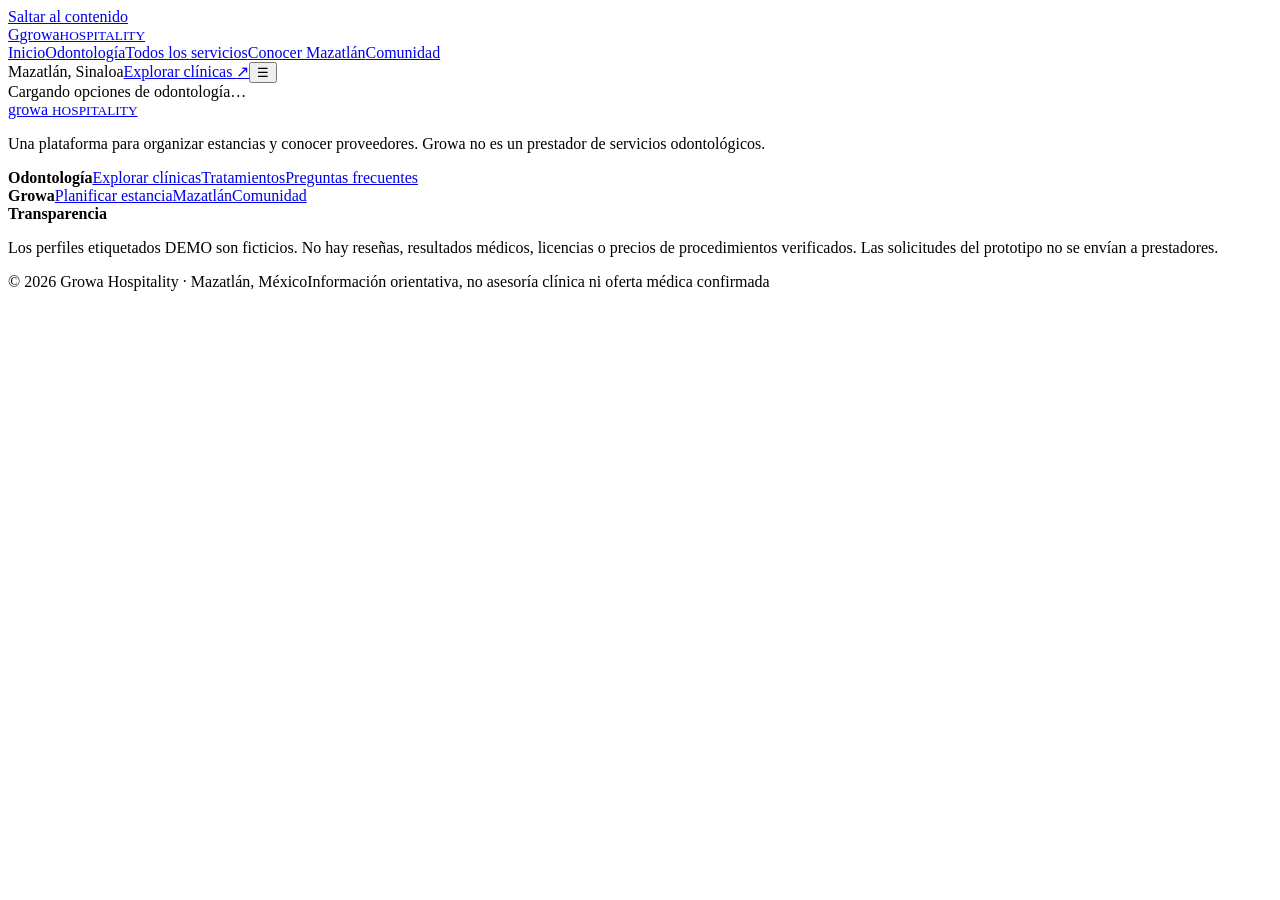
==== static/dental.html @ da584845 "feat(dental-ui): create dedicated Bookimed-inspired dentistry portal shell and quote workflow" ====
<!doctype html>
<html lang="es">
<head>
<meta charset="utf-8"><meta name="viewport" content="width=device-width, initial-scale=1">
<meta name="theme-color" content="#f8f9fb">
<meta name="description" content="Explora odontología en Mazatlán. Compara información declarada, revisa opciones de tratamiento y prepara tu visita con Growa.">
<title>Odontología en Mazatlán | Growa Hospitality</title>
<link rel="preconnect" href="https://fonts.googleapis.com">
<link rel="preconnect" href="https://fonts.gstatic.com" crossorigin>
<link href="https://fonts.googleapis.com/css2?family=DM+Sans:wght@400;500;600;700&family=Manrope:wght@400;500;600;700;800&display=swap" rel="stylesheet">
<link rel="stylesheet" href="/static/dental.css">
<script src="/static/dental.js" defer></script>
</head>
<body>
<a class="skip" href="#main">Saltar al contenido</a>
<header class="global-header">
 <div class="global-row">
  <a class="logo" href="/" aria-label="Growa Hospitality, inicio"><span class="logo-mark">G</span><span class="logo-type">growa<small>HOSPITALITY</small></span></a>
  <nav class="global-nav" aria-label="Navegación"><a href="/">Inicio</a><a href="/odontologia" aria-current="page">Odontología</a><a href="/explorar">Todos los servicios</a><a href="/mazatlan">Conocer Mazatlán</a><a href="/comunidad">Comunidad</a></nav>
  <div class="header-right"><span class="place-indicator">Mazatlán, Sinaloa</span><a class="header-action" href="#clinicas">Explorar clínicas <span aria-hidden="true">↗</span></a><button type="button" id="mobile-nav-toggle" class="mobile-toggle" aria-expanded="false" aria-controls="mobile-nav" aria-label="Abrir menú">☰</button></div>
 </div>
 <nav class="mobile-nav" id="mobile-nav" aria-label="Navegación móvil" hidden><a href="/">Inicio</a><a href="/odontologia">Odontología</a><a href="/explorar">Todos los servicios</a><a href="/mazatlan">Descubre Mazatlán</a><a href="/comunidad">Comunidad</a></nav>
</header>
<main id="main" tabindex="-1"><div class="page-loading">Cargando opciones de odontología…</div></main>
<footer class="footer"><div class="footer-grid">
 <div class="footer-about"><a href="/" class="footer-brand">growa <small>HOSPITALITY</small></a><p>Una plataforma para organizar estancias y conocer proveedores. Growa no es un prestador de servicios odontológicos.</p></div>
 <div><strong>Odontología</strong><a href="/odontologia">Explorar clínicas</a><a href="/odontologia#tratamientos">Tratamientos</a><a href="/odontologia#preguntas">Preguntas frecuentes</a></div>
 <div><strong>Growa</strong><a href="/planificar">Planificar estancia</a><a href="/mazatlan">Mazatlán</a><a href="/comunidad">Comunidad</a></div>
 <div><strong>Transparencia</strong><p>Los perfiles etiquetados DEMO son ficticios. No hay reseñas, resultados médicos, licencias o precios de procedimientos verificados. Las solicitudes del prototipo no se envían a prestadores.</p></div>
 </div><div class="footer-line"><span>© 2026 Growa Hospitality · Mazatlán, México</span><span>Información orientativa, no asesoría clínica ni oferta médica confirmada</span></div></footer>

<div class="scrim" id="scrim" hidden></div>
<aside class="compare-tray" id="compare-tray" hidden aria-label="Comparar opciones" aria-live="polite">
 <div class="compare-tray-title"><span>Comparador de clínicas</span><button id="compare-close" aria-label="Cerrar comparador" type="button">×</button></div>
 <div id="compare-list" class="compare-list"></div><div class="compare-tray-actions"><button type="button" class="outline-btn" id="compare-clear">Limpiar</button><button type="button" class="primary-btn" id="compare-show">Ver comparación</button></div>
</aside>
<div class="modal-shell" id="quote-shell" hidden role="dialog" aria-modal="true" aria-labelledby="quote-title">
 <div class="quote-panel">
  <div class="modal-head"><span class="eyebrow">GROWA · ORIENTACIÓN</span><button id="quote-close" aria-label="Cerrar formulario" type="button">×</button></div>
  <h2 id="quote-title">Prepara tu solicitud de información</h2>
  <p class="modal-description">Este prototipo genera un resumen privado. <strong>No envía datos a una clínica</strong> ni solicita tu historial de salud.</p>
  <form id="quote-form">
   <div class="field"><label for="quote-clinic">Proveedor</label><select id="quote-clinic" required></select></div>
   <div class="field"><label for="quote-treatment">Tratamiento de interés</label><select id="quote-treatment" required></select></div>
   <div class="field"><label for="quote-window">¿Cuándo podrías viajar?</label><select id="quote-window"><option value="sin_definir">Aún no lo sé</option><option value="proximo_mes">Durante el próximo mes</option><option value="tres_meses">En los próximos tres meses</option><option value="mas_adelante">Más adelante</option></select></div>
   <div class="field"><label for="quote-language">Idioma preferido</label><select id="quote-language"><option value="es">Español</option><option value="en">Inglés / English</option></select></div>
   <fieldset class="additional-needs"><legend>¿Deseas considerar otros servicios?</legend><label><input id="quote-hotel" type="checkbox"> Hospedaje</label><label><input id="quote-transport" type="checkbox"> Traslado local</label></fieldset>
   <p id="quote-error" class="error-message" role="alert"></p>
   <button class="primary-btn wide" type="submit" id="quote-submit">Preparar resumen <span>↗</span></button>
  </form>
  <div id="quote-result" hidden aria-live="polite"></div>
 </div>
</div>
<div class="toast" id="toast" hidden role="status" aria-live="polite"></div>
</body></html>
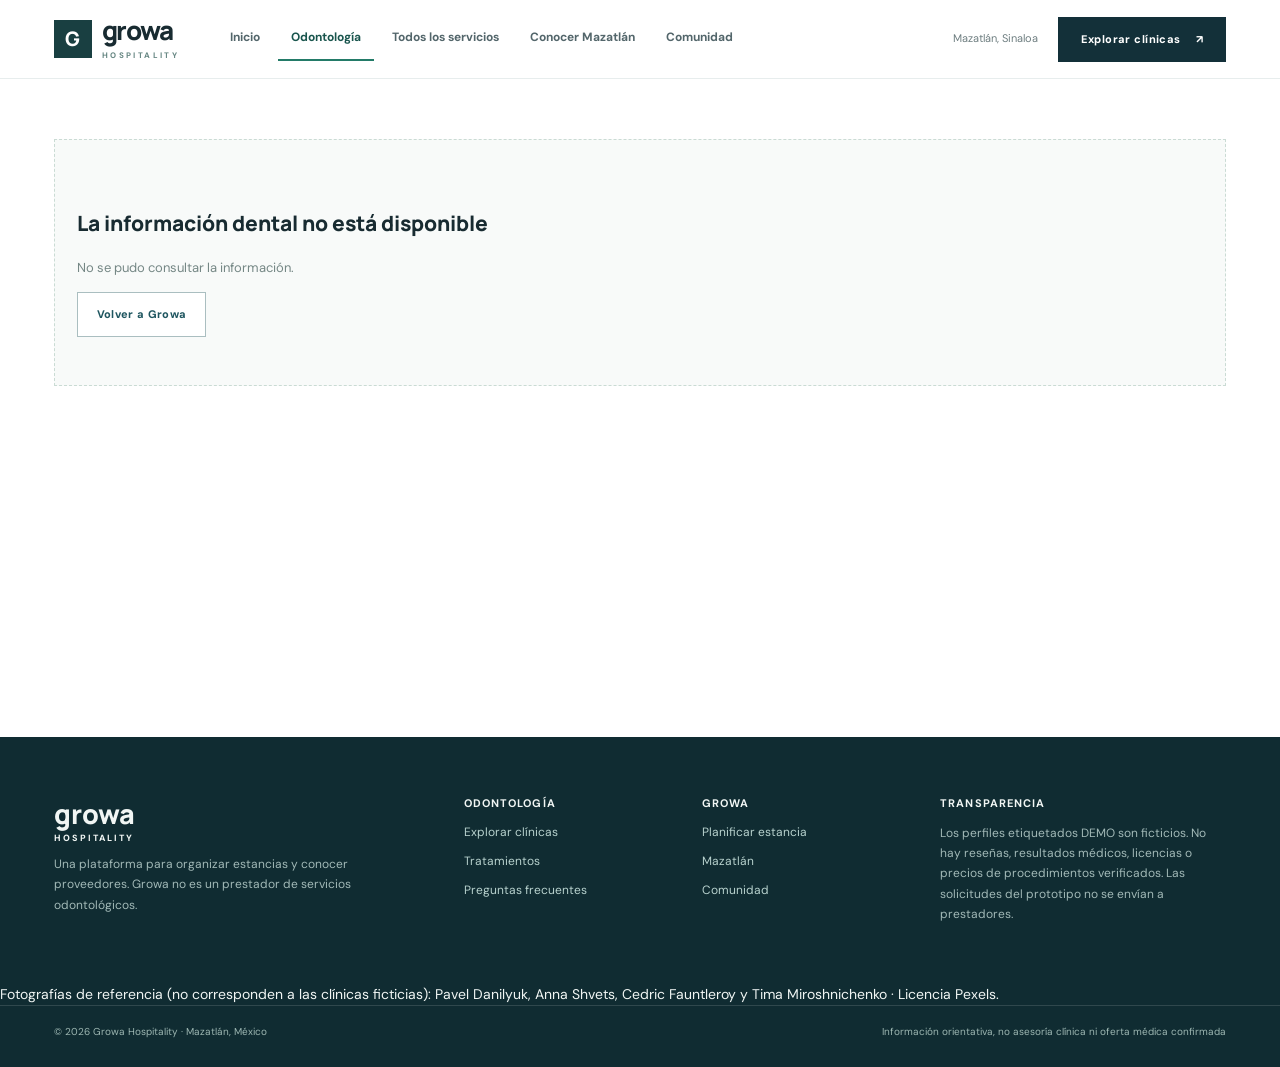
==== commit a63e6879: "assets: load dental image collection and visible Pexels credits" ====
--- a/static/dental.html
+++ b/static/dental.html
@@ -8,7 +8,9 @@
 <link rel="preconnect" href="https://fonts.googleapis.com">
 <link rel="preconnect" href="https://fonts.gstatic.com" crossorigin>
 <link href="https://fonts.googleapis.com/css2?family=DM+Sans:wght@400;500;600;700&family=Manrope:wght@400;500;600;700;800&display=swap" rel="stylesheet">
+<link rel="preconnect" href="https://images.pexels.com" crossorigin>
 <link rel="stylesheet" href="/static/dental.css">
+<script src="/static/dental-photos.js" defer></script>
 <script src="/static/dental.js" defer></script>
 </head>
 <body>
@@ -27,7 +29,8 @@
  <div><strong>Odontología</strong><a href="/odontologia">Explorar clínicas</a><a href="/odontologia#tratamientos">Tratamientos</a><a href="/odontologia#preguntas">Preguntas frecuentes</a></div>
  <div><strong>Growa</strong><a href="/planificar">Planificar estancia</a><a href="/mazatlan">Mazatlán</a><a href="/comunidad">Comunidad</a></div>
  <div><strong>Transparencia</strong><p>Los perfiles etiquetados DEMO son ficticios. No hay reseñas, resultados médicos, licencias o precios de procedimientos verificados. Las solicitudes del prototipo no se envían a prestadores.</p></div>
- </div><div class="footer-line"><span>© 2026 Growa Hospitality · Mazatlán, México</span><span>Información orientativa, no asesoría clínica ni oferta médica confirmada</span></div></footer>
+ </div><div class="photo-licence">Fotografías de referencia (no corresponden a las clínicas ficticias): <a href="https://www.pexels.com/photo/patient-talking-to-a-receptionist-at-a-dental-clinic-6809664/" target="_blank" rel="noopener noreferrer">Pavel Danilyuk</a>, <a href="https://www.pexels.com/photo/woman-sitting-on-dental-chair-3845842/" target="_blank" rel="noopener noreferrer">Anna Shvets</a>, <a href="https://www.pexels.com/photo/a-dental-chair-in-a-clinic-4269265/" target="_blank" rel="noopener noreferrer">Cedric Fauntleroy</a> y <a href="https://www.pexels.com/photo/dentist-sitting-on-a-dental-chair-5355862/" target="_blank" rel="noopener noreferrer">Tima Miroshnichenko</a> · <a href="https://www.pexels.com/license/" target="_blank" rel="noopener noreferrer">Licencia Pexels</a>.</div>
+ <div class="footer-line"><span>© 2026 Growa Hospitality · Mazatlán, México</span><span>Información orientativa, no asesoría clínica ni oferta médica confirmada</span></div></footer>
 
 <div class="scrim" id="scrim" hidden></div>
 <aside class="compare-tray" id="compare-tray" hidden aria-label="Comparar opciones" aria-live="polite">
--- a/static/dental.css
+++ b/static/dental.css
@@ -0,0 +1,101 @@
+:root{--navy:#163a41;--deep:#133039;--mint:#e7f4ef;--teal:#2c8072;--ink:#182b31;--muted:#63747c;--border:#dce4e6;--paper:#fff;--surface:#f7f9f9;--warm:#ba8668;--sans:"DM Sans",system-ui,sans-serif;--heading:"Manrope",system-ui,sans-serif}
+*{box-sizing:border-box}
+html{scroll-behavior:smooth;scroll-padding-top:92px}body{margin:0;background:#fff;color:var(--ink);font:14px/1.6 var(--sans);-webkit-font-smoothing:antialiased}
+a{text-decoration:none;color:inherit}button,input,select{font:inherit}button{cursor:pointer}img{max-width:100%;display:block}
+[hidden]{display:none!important}a:focus-visible,button:focus-visible,select:focus-visible,input:focus-visible{outline:3px solid #77bba5;outline-offset:3px}
+.skip{position:fixed;top:-90px;left:12px;background:var(--navy);color:#fff;padding:12px 18px;z-index:999}.skip:focus{top:10px}
+.global-header{position:sticky;top:0;z-index:40;background:rgba(255,255,255,.96);border-bottom:1px solid #e7eded;backdrop-filter:blur(14px)}
+.global-row{max-width:1510px;margin:auto;min-height:78px;padding:0 4.2%;display:flex;align-items:center;gap:38px}
+.logo{display:flex;gap:10px;align-items:center;white-space:nowrap}.logo-mark{background:#193f41;color:white;width:38px;height:38px;display:grid;place-items:center;font:800 20px var(--heading)}.logo-type{font:800 26px/.93 var(--heading);letter-spacing:-1.3px}.logo-type small{display:block;font:800 8px var(--sans);letter-spacing:2.4px;color:#688884;margin-top:7px}
+.global-nav{display:flex;align-items:center;gap:5px;flex:1}.global-nav a{padding:11px 13px;font-size:12px;font-weight:700;color:#53666b;white-space:nowrap;border-bottom:2px solid transparent}.global-nav a:hover,.global-nav a[aria-current]{border-bottom-color:#237b68;color:#19554d}
+.header-right{display:flex;align-items:center;gap:20px}.place-indicator{color:#6e7e80;font-size:11px;white-space:nowrap}.header-action,.primary-btn{display:inline-flex;align-items:center;justify-content:center;gap:15px;padding:14px 22px;min-height:45px;background:var(--deep);border:1px solid var(--deep);font:800 11px var(--sans);color:#fff;letter-spacing:.04em;transition:background .18s;cursor:pointer}.header-action:hover,.primary-btn:hover{background:#235760;border-color:#235760}.outline-btn{display:inline-flex;align-items:center;justify-content:center;gap:10px;padding:13px 19px;min-height:44px;border:1px solid #aabec0;color:#1f5660;background:white;font-size:11px;font-weight:800;letter-spacing:.03em}.outline-btn:hover{background:#edf5f2;border-color:#72aaa2}
+.mobile-toggle{display:none;border:1px solid var(--border);background:white;color:var(--navy);font-size:23px;width:40px;height:40px}
+.mobile-nav{max-width:1510px;margin:auto;border-top:1px solid var(--border);padding:12px 5%;display:grid;gap:4px}.mobile-nav a{padding:10px 13px;font-weight:750;color:#37565a}.mobile-nav a:hover{background:var(--surface)}
+#main{max-width:1510px;margin:0 auto;padding:0 4.2% 100px;min-height:57vh}
+.page-loading{text-align:center;padding:130px 15px;color:#748788}
+.eyebrow{font-size:10px;letter-spacing:.19em;text-transform:uppercase;font-weight:800;color:#387e75}
+.breadcrumb{display:flex;gap:9px;align-items:center;flex-wrap:wrap;padding:18px 0;color:#7b8788;font-size:11px}.breadcrumb a:hover{text-decoration:underline;color:#255b56}
+.hero{display:grid;grid-template-columns:1.03fr .97fr;min-height:490px;background:#f0f6f4;overflow:hidden;position:relative}
+.hero-copy{display:flex;flex-direction:column;justify-content:center;align-items:flex-start;padding:53px 54px}
+.hero h1{font:800 clamp(40px,4.2vw,64px)/1.12 var(--heading);letter-spacing:-2.6px;margin:16px 0 20px;max-width:710px;color:#122f35}
+.hero h1 em{color:#377d70;font-style:normal}.hero p{font-size:14px;line-height:1.83;color:#61767a;max-width:570px;margin:0}
+.hero-actions{display:flex;gap:10px;flex-wrap:wrap;margin-top:31px}
+.hero-media{position:relative;min-height:490px;background:#245d60;overflow:hidden}
+.hero-media img{width:100%;height:100%;position:absolute;inset:0;object-fit:cover;filter:saturate(.88)}
+.hero-media:after{content:"";position:absolute;inset:40% 0 0;background:linear-gradient(transparent,rgba(12,39,46,.62))}
+.hero-media-note{position:absolute;z-index:1;bottom:27px;left:30px;color:white;display:grid;gap:5px}
+.hero-media-note strong{font:800 23px var(--heading)}.hero-media-note span{font-size:11px}
+.announcement{display:flex;align-items:flex-start;gap:11px;padding:18px 21px;background:#f5f8f7;border-left:3px solid #77aca0;margin:19px 0 38px}
+.announcement span{font-weight:800;color:#2f746b}.announcement p{color:#64777b;font-size:12px;margin:0;line-height:1.8}
+.sticky-links{border-bottom:1px solid var(--border);display:flex;gap:27px;align-items:center;overflow-x:auto;scrollbar-width:none;position:sticky;top:78px;z-index:20;background:rgba(255,255,255,.97)}
+.sticky-links a{padding:16px 2px;white-space:nowrap;font-size:12px;font-weight:800;color:#63777b;border-bottom:2px solid transparent}.sticky-links a:hover{color:#236c5c;border-bottom-color:#3e9b89}
+.section{margin-top:78px;scroll-margin-top:155px}
+.section-heading{display:flex;align-items:end;justify-content:space-between;gap:22px;margin-bottom:27px}
+.section-heading h2{font:800 clamp(26px,2.9vw,39px)/1.2 var(--heading);letter-spacing:-1.15px;margin:10px 0}
+.section-heading p{color:var(--muted);font-size:13px;line-height:1.7;max-width:735px;margin:0}
+.section-heading .text-link{font-size:12px;font-weight:800;color:#2d7d6c;white-space:nowrap}.text-link:hover{text-decoration:underline}
+.treatment-grid{display:grid;grid-template-columns:repeat(3,minmax(0,1fr));gap:13px}
+.treatment-tile{display:flex;align-items:flex-start;text-align:left;gap:16px;padding:24px 22px;min-height:146px;background:white;border:1px solid var(--border);transition:background .18s,border .18s}
+.treatment-tile:hover,.treatment-tile.active{background:#eff7f4;border-color:#68a996}
+.treatment-number{font-size:11px;color:#3e8f7c;font-weight:800;letter-spacing:.07em}.treatment-tile h3{font:800 17px/1.35 var(--heading);letter-spacing:-.4px;margin:0 0 8px}.treatment-tile p{font-size:11px;color:#728386;line-height:1.6;margin:0}
+.guide-strip{background:#eaf4f0;margin-top:44px;padding:23px 29px;display:grid;grid-template-columns:1.3fr .7fr;gap:20px;align-items:center}
+.guide-strip h3{font:800 19px var(--heading);margin:0 0 7px}.guide-strip p{font-size:12px;color:#637974;margin:0;line-height:1.7}
+.guide-strip .outline-btn{justify-self:end;background:transparent}
+.directory-layout{display:grid;grid-template-columns:257px minmax(0,1fr);gap:38px;align-items:start}
+.filter-sidebar{position:sticky;top:151px;background:#fff;border-top:3px solid #214d4b;padding:23px 0}
+.filter-top{display:flex;justify-content:space-between;align-items:center;gap:10px;margin-bottom:24px}.filter-top strong{font:800 17px var(--heading)}.filter-top button{border:0;color:#327e70;background:none;font-size:11px;font-weight:800;text-decoration:underline}
+.filter-field{display:grid;gap:9px;border-bottom:1px solid #e2eaea;padding:0 0 24px;margin-bottom:24px}.filter-field label,.filter-field>strong{font-size:12px;font-weight:800;color:#29454c}
+.filter-field input[type=search],.filter-field select{width:100%;padding:12px 13px;border:1px solid #cbd9d9;background:white;font-size:12px;color:#1a383e}
+.filter-field label.check{font-weight:650;font-size:12px;color:#53696d;display:flex;align-items:flex-start;gap:10px;margin:4px 0;cursor:pointer}
+.filter-field input[type=checkbox],.card-bottom input[type=checkbox]{accent-color:#286e64;min-width:16px;min-height:16px;margin-top:2px}
+.filter-note{font-size:11px;color:#819094;line-height:1.7;margin:0}
+.directory-top{display:flex;justify-content:space-between;align-items:center;gap:15px;border-bottom:1px solid var(--border);padding-bottom:18px;margin-bottom:18px}
+.directory-top strong{font:800 20px var(--heading)}.directory-top span{color:#72868a;font-size:11px}
+.directory-top label{display:flex;align-items:center;gap:8px;color:#65767a;font-size:12px}
+.directory-top select{border:1px solid #cfdcda;padding:10px 13px;background:white;color:#2c565a;font-size:12px;max-width:220px}
+.clinic-list{display:grid;gap:0}.clinic-card{display:grid;grid-template-columns:240px minmax(0,1fr);gap:25px;padding:27px 0;border-bottom:1px solid var(--border);position:relative}
+.clinic-card:first-child{padding-top:6px}.clinic-photo{height:240px;position:relative;background:linear-gradient(130deg,#bfdad2,#e0e9e7);overflow:hidden}.clinic-photo img{width:100%;height:100%;object-fit:cover}.clinic-photo .photo-flag{position:absolute;left:0;top:0;color:#fff;background:#355f61;padding:8px 11px;font-size:10px;font-weight:800;letter-spacing:.04em}
+.clinic-content{min-width:0;display:flex;flex-direction:column}.clinic-kicker{display:flex;flex-wrap:wrap;gap:9px;align-items:center;font-size:11px;color:#667e81}
+.tag{display:inline-flex;align-items:center;gap:5px;padding:5px 8px;background:#eaf3ef;font-size:10px;font-weight:800;color:#346b60}
+.tag.demo{color:#785e40;background:#f8f0e1}.tag.unverified{background:#f4f4f2;color:#71807a}
+.clinic-content h3{font:800 clamp(19px,2vw,26px)/1.28 var(--heading);letter-spacing:-.7px;margin:12px 0 6px}.clinic-content h3 a:hover{color:#237c68}
+.clinic-desc{font-size:12px;color:#6b7d80;margin:4px 0 14px;line-height:1.75;max-width:685px}
+.clinic-perks{display:flex;gap:8px;flex-wrap:wrap}.clinic-perks span{border-bottom:1px solid #e5ece9;padding:5px 4px 7px 0;margin-right:9px;font-size:11px;color:#526c6c}
+.card-bottom{display:flex;align-items:end;justify-content:space-between;gap:15px;margin-top:auto;padding-top:18px}
+.price-ref{display:grid;gap:2px}.price-ref small{font-size:10px;color:#7a8a8d}.price-ref strong{font:800 21px var(--heading);color:#173e43}.price-ref em{font-size:10px;font-style:normal;color:#9a7457}
+.card-actions{display:flex;gap:8px;align-items:center;flex-wrap:wrap;justify-content:flex-end}
+.card-actions .primary-btn,.card-actions .outline-btn{padding:11px 14px;min-height:42px}
+.compare-check{display:flex;align-items:center;gap:5px;font-size:11px;font-weight:750;color:#347668;cursor:pointer}
+.empty-list{padding:48px 22px;background:#f8faf9;border:1px dashed #cadbd4}.empty-list h3{font:800 21px var(--heading)}.empty-list p{color:#758785;font-size:13px}.empty-list button{margin-top:9px}
+.pagination-note{font-size:11px;line-height:1.7;color:#839193;margin-top:24px}
+.process-grid{display:grid;grid-template-columns:repeat(3,1fr);gap:25px;border-top:1px solid var(--border);padding-top:30px}
+.process-step{padding-right:22px}.process-step .step-no{font:800 32px var(--heading);color:#448f7e}.process-step h3{font:800 18px var(--heading);margin:15px 0 8px}.process-step p{color:#677b7d;font-size:12px;line-height:1.85;margin:0}
+.faq{border-top:1px solid var(--border)}.faq details{border-bottom:1px solid var(--border);padding:21px 1px}.faq summary{display:flex;align-items:center;justify-content:space-between;gap:24px;list-style:none;cursor:pointer;font:800 14px/1.5 var(--heading)}.faq summary::-webkit-details-marker{display:none}.faq summary:after{content:"+";font-size:22px;color:#2d8773;font-weight:500}.faq details[open] summary:after{content:"−"}.faq p{max-width:900px;color:#657779;font-size:13px;line-height:1.85;margin:15px 0 2px}
+.profile-hero{display:grid;grid-template-columns:1fr .9fr;gap:47px;align-items:center;margin:20px 0 55px}.profile-hero h1{font:800 clamp(30px,3.7vw,53px)/1.1 var(--heading);letter-spacing:-1.7px;margin:14px 0 22px}.profile-hero p{font-size:14px;color:#627779;line-height:1.9}.profile-photo{height:420px;background:linear-gradient(140deg,#d0e9e0,#dbe9e7)}.profile-photo img{height:100%;width:100%;object-fit:cover}
+.profile-hero .clinic-perks{margin:22px 0 30px}.profile-hero-actions{display:flex;gap:11px;flex-wrap:wrap}
+.profile-info{display:grid;grid-template-columns:1fr 315px;gap:55px;margin:45px 0}.profile-body h2{font:800 29px var(--heading);letter-spacing:-.8px;margin:32px 0 15px}.profile-body p,.profile-body li{font-size:13px;line-height:1.9;color:#607475}.profile-body ul{padding-left:19px}.profile-aside{border-top:3px solid #215c52;padding-top:22px;align-self:start;position:sticky;top:150px}.profile-aside h3{font:800 19px var(--heading)}.profile-aside p{font-size:12px;color:#64797b;line-height:1.75}.profile-aside .primary-btn{width:100%;margin-top:12px}
+.profile-facts{display:grid;grid-template-columns:repeat(3,1fr);gap:17px;margin:36px 0;border-top:1px solid var(--border);border-bottom:1px solid var(--border);padding:20px 0}.profile-facts div{display:grid;gap:7px}.profile-facts small{color:#788789;font-size:10px;text-transform:uppercase;letter-spacing:.05em}.profile-facts strong{font:800 12px var(--heading)}
+.profile-services{display:grid;grid-template-columns:repeat(2,1fr);gap:10px;margin:25px 0}.profile-services span{padding:15px 17px;border:1px solid var(--border);font-size:12px;color:#415f61}
+.map-link{color:#266d62;font-weight:800;text-decoration:underline}
+.back-link{display:inline-block;margin-top:16px;font-size:12px;color:#347567;font-weight:800}
+.scrim{position:fixed;inset:0;background:rgba(12,31,37,.49);z-index:60}
+.compare-tray{position:fixed;bottom:22px;left:50%;transform:translateX(-50%);width:min(980px,calc(100% - 32px));z-index:55;background:#fff;box-shadow:0 17px 54px #122a2b3d;border:1px solid #c4d7d1;padding:14px 19px}
+.compare-tray-title{display:flex;justify-content:space-between;gap:15px;font:800 13px var(--heading)}.compare-tray-title button,.modal-head button{border:0;background:transparent;color:#657a7b;font-size:25px;line-height:1}
+.compare-list{display:flex;gap:12px;margin:10px 0;flex-wrap:wrap}.compare-list span{background:#eef5f1;padding:8px 10px;font-size:11px;color:#2a6858}.compare-tray-actions{display:flex;justify-content:flex-end;gap:9px}
+.compare-table-wrap{overflow-x:auto;border-top:2px solid #2b7667;margin-top:20px}.compare-table{border-collapse:collapse;width:100%;min-width:620px}.compare-table th,.compare-table td{padding:14px;text-align:left;border-bottom:1px solid var(--border);vertical-align:top;font-size:12px}.compare-table th{color:#396559;font-weight:800}.compare-table td:first-child{font-weight:800}.compare-section{margin:50px 0;padding:28px 0;border-top:1px solid var(--border)}
+.modal-shell{position:fixed;inset:0;z-index:65;display:flex;justify-content:flex-end;align-items:stretch}
+.quote-panel{background:#fff;box-shadow:-20px 0 60px #132c3240;width:min(520px,100%);height:100%;overflow-y:auto;padding:31px 37px}
+.modal-head{display:flex;justify-content:space-between;gap:12px;align-items:center}
+.quote-panel h2{font:800 clamp(25px,3vw,34px)/1.23 var(--heading);letter-spacing:-.9px;margin:24px 0 10px}
+.modal-description{color:#65777a;font-size:12px;line-height:1.8;margin:0 0 24px}
+.quote-panel form{display:grid;gap:20px}.field{display:grid;gap:7px}.field label{font:800 12px var(--heading)}.field select{border:1px solid #c9d9d7;padding:13px;font-size:13px;width:100%;background:white}
+.additional-needs{border:0;border-top:1px solid var(--border);padding:17px 0 0;margin:0;display:grid;gap:10px}.additional-needs legend{font-weight:800;font-size:12px}.additional-needs label{font-size:12px;color:#516e6e;display:flex;align-items:center;gap:10px}
+.wide{width:100%}.error-message{color:#aa463a;font-size:12px;margin:0;min-height:0}
+.quote-result{border-top:1px solid var(--border);padding-top:18px;display:grid;gap:12px}.quote-result p{font-size:13px;color:#63797a}.quote-result dl{display:grid;grid-template-columns:130px 1fr;gap:9px;font-size:12px}.quote-result dt{color:#718587}.quote-result dd{margin:0;font-weight:800}
+.toast{position:fixed;right:20px;bottom:19px;z-index:80;background:#183e41;color:white;padding:13px 18px;max-width:340px;font-size:12px;box-shadow:0 10px 29px #18363c42}
+.footer{background:#102c32;color:#f1f6f4;margin-top:85px}.footer-grid{max-width:1510px;margin:auto;padding:58px 4.2%;display:grid;grid-template-columns:1.3fr .7fr .7fr 1fr;gap:38px}.footer-grid>div{display:grid;align-content:start;gap:10px}.footer-grid strong{font-size:11px;letter-spacing:.1em;text-transform:uppercase}.footer-grid a:not(.footer-brand){color:#b8d2ce;font-size:12px}.footer-grid p{font-size:12px;color:#a2b9b7;line-height:1.7;margin:0}.footer-brand{font:800 27px var(--heading)}.footer-brand small{display:block;font:800 9px var(--sans);letter-spacing:2px}
+.footer-line{border-top:1px solid #ffffff22;max-width:1510px;margin:auto;padding:18px 4.2% 27px;display:flex;justify-content:space-between;gap:12px;font-size:10px;color:#9db7b2}
+@media(max-width:1260px){.global-row{gap:17px}.global-nav a{padding:9px}.place-indicator{display:none}.clinic-card{grid-template-columns:200px 1fr}.clinic-photo{height:235px}.card-bottom{align-items:start;flex-direction:column}.card-actions{justify-content:flex-start}}
+@media(max-width:980px){.global-nav{display:none}.mobile-toggle{display:grid;place-items:center}.header-right{margin-left:auto}.hero{grid-template-columns:1fr}.hero-copy{padding:44px 40px}.hero-media{min-height:320px}.directory-layout{grid-template-columns:1fr;gap:22px}.filter-sidebar{position:static;display:grid;grid-template-columns:repeat(2,1fr);gap:12px 23px;border-top:1px solid var(--border);padding:22px 0}.filter-top{grid-column:1/-1;margin:0}.filter-field{margin:0}.filter-note{grid-column:1/-1}.profile-info{grid-template-columns:1fr}.profile-aside{position:static}.treatment-grid{grid-template-columns:repeat(2,1fr)}.footer-grid{grid-template-columns:1fr 1fr}}
+@media(max-width:680px){.global-row{min-height:65px;padding:0 17px}.header-action{display:none}#main{padding:0 17px 65px}.hero-copy{padding:34px 24px}.hero h1{font-size:40px;letter-spacing:-1.8px}.hero p{font-size:13px}.hero-actions{width:100%}.hero-actions .primary-btn,.hero-actions .outline-btn{flex:1}.hero-media{min-height:250px}.hero-media-note{left:21px;bottom:18px}.sticky-links{top:65px;gap:19px}.sticky-links a{font-size:11px}.section{margin-top:54px}.section-heading{flex-direction:column;align-items:start}.section-heading h2{font-size:28px}.treatment-grid{grid-template-columns:1fr;gap:8px}.treatment-tile{min-height:118px;padding:18px}.guide-strip{grid-template-columns:1fr;padding:22px}.guide-strip .outline-btn{justify-self:start}.filter-sidebar{grid-template-columns:1fr}.filter-field{padding-bottom:15px}.directory-top{align-items:start;flex-direction:column}.directory-top label{width:100%;justify-content:space-between}.directory-top select{flex:1}.clinic-card{grid-template-columns:1fr;gap:15px;padding:20px 0}.clinic-photo{height:230px}.clinic-content h3{font-size:23px}.card-actions{width:100%;display:grid;grid-template-columns:1fr 1fr}.card-actions .primary-btn{grid-column:1/-1}.card-actions .outline-btn{width:100%}.compare-check{justify-content:flex-start}.price-ref strong{font-size:20px}.process-grid{grid-template-columns:1fr;gap:25px}.process-step{border-bottom:1px solid var(--border);padding-bottom:23px}.profile-hero{grid-template-columns:1fr;gap:21px}.profile-hero h1{font-size:36px}.profile-photo{height:270px}.profile-facts{grid-template-columns:1fr}.profile-services{grid-template-columns:1fr}.profile-hero-actions{flex-direction:column}.profile-hero-actions>*{width:100%}.quote-panel{padding:27px 22px}.footer-grid{grid-template-columns:1fr 1fr;gap:28px;padding:40px 18px}.footer-about{grid-column:1/-1}.footer-grid>div:last-child{grid-column:1/-1}.footer-line{padding:19px 18px;flex-direction:column}.compare-tray{bottom:0;width:100%;padding:14px}.compare-tray-actions{display:grid;grid-template-columns:1fr 1fr}.compare-tray-actions button{padding:10px}}
+@media(prefers-reduced-motion:reduce){html{scroll-behavior:auto}*,*:before,*:after{transition:none!important;animation:none!important}}
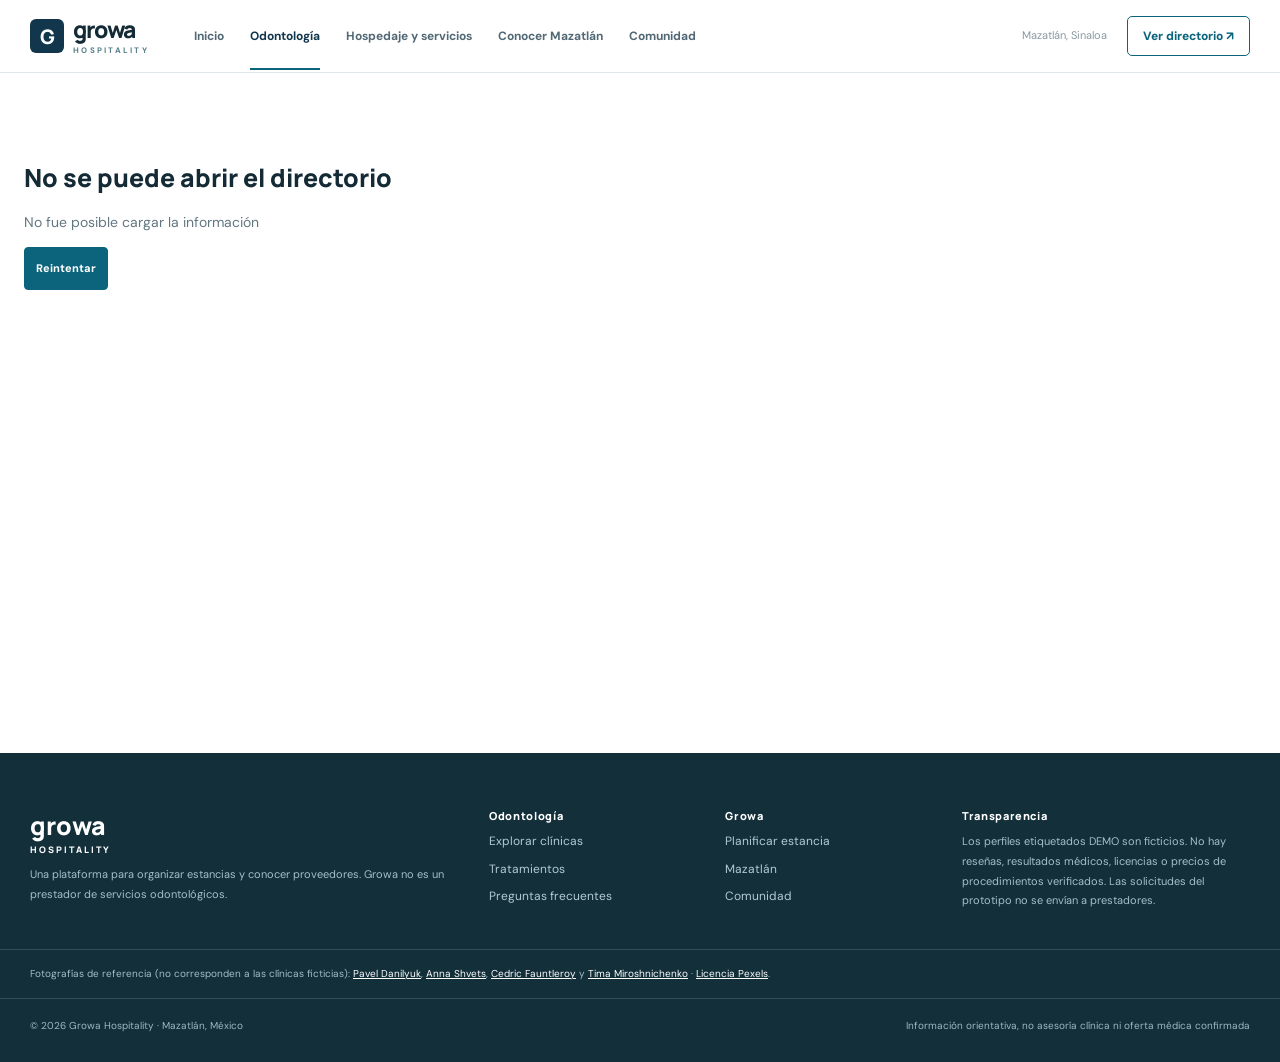
==== commit eba24c90: "ux(dental): streamline navigation and quote panel for clinic directory" ====
--- a/static/dental.html
+++ b/static/dental.html
@@ -2,7 +2,7 @@
 <html lang="es">
 <head>
 <meta charset="utf-8"><meta name="viewport" content="width=device-width, initial-scale=1">
-<meta name="theme-color" content="#f8f9fb">
+<meta name="theme-color" content="#12364b">
 <meta name="description" content="Explora odontología en Mazatlán. Compara información declarada, revisa opciones de tratamiento y prepara tu visita con Growa.">
 <title>Odontología en Mazatlán | Growa Hospitality</title>
 <link rel="preconnect" href="https://fonts.googleapis.com">
@@ -18,8 +18,8 @@
 <header class="global-header">
  <div class="global-row">
   <a class="logo" href="/" aria-label="Growa Hospitality, inicio"><span class="logo-mark">G</span><span class="logo-type">growa<small>HOSPITALITY</small></span></a>
-  <nav class="global-nav" aria-label="Navegación"><a href="/">Inicio</a><a href="/odontologia" aria-current="page">Odontología</a><a href="/explorar">Todos los servicios</a><a href="/mazatlan">Conocer Mazatlán</a><a href="/comunidad">Comunidad</a></nav>
-  <div class="header-right"><span class="place-indicator">Mazatlán, Sinaloa</span><a class="header-action" href="#clinicas">Explorar clínicas <span aria-hidden="true">↗</span></a><button type="button" id="mobile-nav-toggle" class="mobile-toggle" aria-expanded="false" aria-controls="mobile-nav" aria-label="Abrir menú">☰</button></div>
+  <nav class="global-nav" aria-label="Navegación"><a href="/">Inicio</a><a href="/odontologia" aria-current="page">Odontología</a><a href="/explorar">Hospedaje y servicios</a><a href="/mazatlan">Conocer Mazatlán</a><a href="/comunidad">Comunidad</a></nav>
+  <div class="header-right"><span class="place-indicator">Mazatlán, Sinaloa</span><a class="header-action" href="/odontologia#clinicas">Ver directorio <span aria-hidden="true">↗</span></a><button type="button" id="mobile-nav-toggle" class="mobile-toggle" aria-expanded="false" aria-controls="mobile-nav" aria-label="Abrir menú">☰</button></div>
  </div>
  <nav class="mobile-nav" id="mobile-nav" aria-label="Navegación móvil" hidden><a href="/">Inicio</a><a href="/odontologia">Odontología</a><a href="/explorar">Todos los servicios</a><a href="/mazatlan">Descubre Mazatlán</a><a href="/comunidad">Comunidad</a></nav>
 </header>
@@ -39,9 +39,9 @@
 </aside>
 <div class="modal-shell" id="quote-shell" hidden role="dialog" aria-modal="true" aria-labelledby="quote-title">
  <div class="quote-panel">
-  <div class="modal-head"><span class="eyebrow">GROWA · ORIENTACIÓN</span><button id="quote-close" aria-label="Cerrar formulario" type="button">×</button></div>
-  <h2 id="quote-title">Prepara tu solicitud de información</h2>
-  <p class="modal-description">Este prototipo genera un resumen privado. <strong>No envía datos a una clínica</strong> ni solicita tu historial de salud.</p>
+  <div class="modal-head"><span class="eyebrow">SOLICITUD PRELIMINAR</span><button id="quote-close" aria-label="Cerrar formulario" type="button">×</button></div>
+  <h2 id="quote-title">Datos para tu solicitud</h2>
+  <p class="modal-description">Genera un resumen para guardar. Todavía no se envía a ninguna clínica; no introduzcas datos médicos personales.</p>
   <form id="quote-form">
    <div class="field"><label for="quote-clinic">Proveedor</label><select id="quote-clinic" required></select></div>
    <div class="field"><label for="quote-treatment">Tratamiento de interés</label><select id="quote-treatment" required></select></div>
--- a/static/dental.css
+++ b/static/dental.css
@@ -1,101 +1,331 @@
-:root{--navy:#163a41;--deep:#133039;--mint:#e7f4ef;--teal:#2c8072;--ink:#182b31;--muted:#63747c;--border:#dce4e6;--paper:#fff;--surface:#f7f9f9;--warm:#ba8668;--sans:"DM Sans",system-ui,sans-serif;--heading:"Manrope",system-ui,sans-serif}
-*{box-sizing:border-box}
-html{scroll-behavior:smooth;scroll-padding-top:92px}body{margin:0;background:#fff;color:var(--ink);font:14px/1.6 var(--sans);-webkit-font-smoothing:antialiased}
-a{text-decoration:none;color:inherit}button,input,select{font:inherit}button{cursor:pointer}img{max-width:100%;display:block}
-[hidden]{display:none!important}a:focus-visible,button:focus-visible,select:focus-visible,input:focus-visible{outline:3px solid #77bba5;outline-offset:3px}
-.skip{position:fixed;top:-90px;left:12px;background:var(--navy);color:#fff;padding:12px 18px;z-index:999}.skip:focus{top:10px}
-.global-header{position:sticky;top:0;z-index:40;background:rgba(255,255,255,.96);border-bottom:1px solid #e7eded;backdrop-filter:blur(14px)}
-.global-row{max-width:1510px;margin:auto;min-height:78px;padding:0 4.2%;display:flex;align-items:center;gap:38px}
-.logo{display:flex;gap:10px;align-items:center;white-space:nowrap}.logo-mark{background:#193f41;color:white;width:38px;height:38px;display:grid;place-items:center;font:800 20px var(--heading)}.logo-type{font:800 26px/.93 var(--heading);letter-spacing:-1.3px}.logo-type small{display:block;font:800 8px var(--sans);letter-spacing:2.4px;color:#688884;margin-top:7px}
-.global-nav{display:flex;align-items:center;gap:5px;flex:1}.global-nav a{padding:11px 13px;font-size:12px;font-weight:700;color:#53666b;white-space:nowrap;border-bottom:2px solid transparent}.global-nav a:hover,.global-nav a[aria-current]{border-bottom-color:#237b68;color:#19554d}
-.header-right{display:flex;align-items:center;gap:20px}.place-indicator{color:#6e7e80;font-size:11px;white-space:nowrap}.header-action,.primary-btn{display:inline-flex;align-items:center;justify-content:center;gap:15px;padding:14px 22px;min-height:45px;background:var(--deep);border:1px solid var(--deep);font:800 11px var(--sans);color:#fff;letter-spacing:.04em;transition:background .18s;cursor:pointer}.header-action:hover,.primary-btn:hover{background:#235760;border-color:#235760}.outline-btn{display:inline-flex;align-items:center;justify-content:center;gap:10px;padding:13px 19px;min-height:44px;border:1px solid #aabec0;color:#1f5660;background:white;font-size:11px;font-weight:800;letter-spacing:.03em}.outline-btn:hover{background:#edf5f2;border-color:#72aaa2}
-.mobile-toggle{display:none;border:1px solid var(--border);background:white;color:var(--navy);font-size:23px;width:40px;height:40px}
-.mobile-nav{max-width:1510px;margin:auto;border-top:1px solid var(--border);padding:12px 5%;display:grid;gap:4px}.mobile-nav a{padding:10px 13px;font-weight:750;color:#37565a}.mobile-nav a:hover{background:var(--surface)}
-#main{max-width:1510px;margin:0 auto;padding:0 4.2% 100px;min-height:57vh}
-.page-loading{text-align:center;padding:130px 15px;color:#748788}
-.eyebrow{font-size:10px;letter-spacing:.19em;text-transform:uppercase;font-weight:800;color:#387e75}
-.breadcrumb{display:flex;gap:9px;align-items:center;flex-wrap:wrap;padding:18px 0;color:#7b8788;font-size:11px}.breadcrumb a:hover{text-decoration:underline;color:#255b56}
-.hero{display:grid;grid-template-columns:1.03fr .97fr;min-height:490px;background:#f0f6f4;overflow:hidden;position:relative}
-.hero-copy{display:flex;flex-direction:column;justify-content:center;align-items:flex-start;padding:53px 54px}
-.hero h1{font:800 clamp(40px,4.2vw,64px)/1.12 var(--heading);letter-spacing:-2.6px;margin:16px 0 20px;max-width:710px;color:#122f35}
-.hero h1 em{color:#377d70;font-style:normal}.hero p{font-size:14px;line-height:1.83;color:#61767a;max-width:570px;margin:0}
-.hero-actions{display:flex;gap:10px;flex-wrap:wrap;margin-top:31px}
-.hero-media{position:relative;min-height:490px;background:#245d60;overflow:hidden}
-.hero-media img{width:100%;height:100%;position:absolute;inset:0;object-fit:cover;filter:saturate(.88)}
-.hero-media:after{content:"";position:absolute;inset:40% 0 0;background:linear-gradient(transparent,rgba(12,39,46,.62))}
-.hero-media-note{position:absolute;z-index:1;bottom:27px;left:30px;color:white;display:grid;gap:5px}
-.hero-media-note strong{font:800 23px var(--heading)}.hero-media-note span{font-size:11px}
-.announcement{display:flex;align-items:flex-start;gap:11px;padding:18px 21px;background:#f5f8f7;border-left:3px solid #77aca0;margin:19px 0 38px}
-.announcement span{font-weight:800;color:#2f746b}.announcement p{color:#64777b;font-size:12px;margin:0;line-height:1.8}
-.sticky-links{border-bottom:1px solid var(--border);display:flex;gap:27px;align-items:center;overflow-x:auto;scrollbar-width:none;position:sticky;top:78px;z-index:20;background:rgba(255,255,255,.97)}
-.sticky-links a{padding:16px 2px;white-space:nowrap;font-size:12px;font-weight:800;color:#63777b;border-bottom:2px solid transparent}.sticky-links a:hover{color:#236c5c;border-bottom-color:#3e9b89}
-.section{margin-top:78px;scroll-margin-top:155px}
-.section-heading{display:flex;align-items:end;justify-content:space-between;gap:22px;margin-bottom:27px}
-.section-heading h2{font:800 clamp(26px,2.9vw,39px)/1.2 var(--heading);letter-spacing:-1.15px;margin:10px 0}
-.section-heading p{color:var(--muted);font-size:13px;line-height:1.7;max-width:735px;margin:0}
-.section-heading .text-link{font-size:12px;font-weight:800;color:#2d7d6c;white-space:nowrap}.text-link:hover{text-decoration:underline}
-.treatment-grid{display:grid;grid-template-columns:repeat(3,minmax(0,1fr));gap:13px}
-.treatment-tile{display:flex;align-items:flex-start;text-align:left;gap:16px;padding:24px 22px;min-height:146px;background:white;border:1px solid var(--border);transition:background .18s,border .18s}
-.treatment-tile:hover,.treatment-tile.active{background:#eff7f4;border-color:#68a996}
-.treatment-number{font-size:11px;color:#3e8f7c;font-weight:800;letter-spacing:.07em}.treatment-tile h3{font:800 17px/1.35 var(--heading);letter-spacing:-.4px;margin:0 0 8px}.treatment-tile p{font-size:11px;color:#728386;line-height:1.6;margin:0}
-.guide-strip{background:#eaf4f0;margin-top:44px;padding:23px 29px;display:grid;grid-template-columns:1.3fr .7fr;gap:20px;align-items:center}
-.guide-strip h3{font:800 19px var(--heading);margin:0 0 7px}.guide-strip p{font-size:12px;color:#637974;margin:0;line-height:1.7}
-.guide-strip .outline-btn{justify-self:end;background:transparent}
-.directory-layout{display:grid;grid-template-columns:257px minmax(0,1fr);gap:38px;align-items:start}
-.filter-sidebar{position:sticky;top:151px;background:#fff;border-top:3px solid #214d4b;padding:23px 0}
-.filter-top{display:flex;justify-content:space-between;align-items:center;gap:10px;margin-bottom:24px}.filter-top strong{font:800 17px var(--heading)}.filter-top button{border:0;color:#327e70;background:none;font-size:11px;font-weight:800;text-decoration:underline}
-.filter-field{display:grid;gap:9px;border-bottom:1px solid #e2eaea;padding:0 0 24px;margin-bottom:24px}.filter-field label,.filter-field>strong{font-size:12px;font-weight:800;color:#29454c}
-.filter-field input[type=search],.filter-field select{width:100%;padding:12px 13px;border:1px solid #cbd9d9;background:white;font-size:12px;color:#1a383e}
-.filter-field label.check{font-weight:650;font-size:12px;color:#53696d;display:flex;align-items:flex-start;gap:10px;margin:4px 0;cursor:pointer}
-.filter-field input[type=checkbox],.card-bottom input[type=checkbox]{accent-color:#286e64;min-width:16px;min-height:16px;margin-top:2px}
-.filter-note{font-size:11px;color:#819094;line-height:1.7;margin:0}
-.directory-top{display:flex;justify-content:space-between;align-items:center;gap:15px;border-bottom:1px solid var(--border);padding-bottom:18px;margin-bottom:18px}
-.directory-top strong{font:800 20px var(--heading)}.directory-top span{color:#72868a;font-size:11px}
-.directory-top label{display:flex;align-items:center;gap:8px;color:#65767a;font-size:12px}
-.directory-top select{border:1px solid #cfdcda;padding:10px 13px;background:white;color:#2c565a;font-size:12px;max-width:220px}
-.clinic-list{display:grid;gap:0}.clinic-card{display:grid;grid-template-columns:240px minmax(0,1fr);gap:25px;padding:27px 0;border-bottom:1px solid var(--border);position:relative}
-.clinic-card:first-child{padding-top:6px}.clinic-photo{height:240px;position:relative;background:linear-gradient(130deg,#bfdad2,#e0e9e7);overflow:hidden}.clinic-photo img{width:100%;height:100%;object-fit:cover}.clinic-photo .photo-flag{position:absolute;left:0;top:0;color:#fff;background:#355f61;padding:8px 11px;font-size:10px;font-weight:800;letter-spacing:.04em}
-.clinic-content{min-width:0;display:flex;flex-direction:column}.clinic-kicker{display:flex;flex-wrap:wrap;gap:9px;align-items:center;font-size:11px;color:#667e81}
-.tag{display:inline-flex;align-items:center;gap:5px;padding:5px 8px;background:#eaf3ef;font-size:10px;font-weight:800;color:#346b60}
-.tag.demo{color:#785e40;background:#f8f0e1}.tag.unverified{background:#f4f4f2;color:#71807a}
-.clinic-content h3{font:800 clamp(19px,2vw,26px)/1.28 var(--heading);letter-spacing:-.7px;margin:12px 0 6px}.clinic-content h3 a:hover{color:#237c68}
-.clinic-desc{font-size:12px;color:#6b7d80;margin:4px 0 14px;line-height:1.75;max-width:685px}
-.clinic-perks{display:flex;gap:8px;flex-wrap:wrap}.clinic-perks span{border-bottom:1px solid #e5ece9;padding:5px 4px 7px 0;margin-right:9px;font-size:11px;color:#526c6c}
-.card-bottom{display:flex;align-items:end;justify-content:space-between;gap:15px;margin-top:auto;padding-top:18px}
-.price-ref{display:grid;gap:2px}.price-ref small{font-size:10px;color:#7a8a8d}.price-ref strong{font:800 21px var(--heading);color:#173e43}.price-ref em{font-size:10px;font-style:normal;color:#9a7457}
-.card-actions{display:flex;gap:8px;align-items:center;flex-wrap:wrap;justify-content:flex-end}
-.card-actions .primary-btn,.card-actions .outline-btn{padding:11px 14px;min-height:42px}
-.compare-check{display:flex;align-items:center;gap:5px;font-size:11px;font-weight:750;color:#347668;cursor:pointer}
-.empty-list{padding:48px 22px;background:#f8faf9;border:1px dashed #cadbd4}.empty-list h3{font:800 21px var(--heading)}.empty-list p{color:#758785;font-size:13px}.empty-list button{margin-top:9px}
-.pagination-note{font-size:11px;line-height:1.7;color:#839193;margin-top:24px}
-.process-grid{display:grid;grid-template-columns:repeat(3,1fr);gap:25px;border-top:1px solid var(--border);padding-top:30px}
-.process-step{padding-right:22px}.process-step .step-no{font:800 32px var(--heading);color:#448f7e}.process-step h3{font:800 18px var(--heading);margin:15px 0 8px}.process-step p{color:#677b7d;font-size:12px;line-height:1.85;margin:0}
-.faq{border-top:1px solid var(--border)}.faq details{border-bottom:1px solid var(--border);padding:21px 1px}.faq summary{display:flex;align-items:center;justify-content:space-between;gap:24px;list-style:none;cursor:pointer;font:800 14px/1.5 var(--heading)}.faq summary::-webkit-details-marker{display:none}.faq summary:after{content:"+";font-size:22px;color:#2d8773;font-weight:500}.faq details[open] summary:after{content:"−"}.faq p{max-width:900px;color:#657779;font-size:13px;line-height:1.85;margin:15px 0 2px}
-.profile-hero{display:grid;grid-template-columns:1fr .9fr;gap:47px;align-items:center;margin:20px 0 55px}.profile-hero h1{font:800 clamp(30px,3.7vw,53px)/1.1 var(--heading);letter-spacing:-1.7px;margin:14px 0 22px}.profile-hero p{font-size:14px;color:#627779;line-height:1.9}.profile-photo{height:420px;background:linear-gradient(140deg,#d0e9e0,#dbe9e7)}.profile-photo img{height:100%;width:100%;object-fit:cover}
-.profile-hero .clinic-perks{margin:22px 0 30px}.profile-hero-actions{display:flex;gap:11px;flex-wrap:wrap}
-.profile-info{display:grid;grid-template-columns:1fr 315px;gap:55px;margin:45px 0}.profile-body h2{font:800 29px var(--heading);letter-spacing:-.8px;margin:32px 0 15px}.profile-body p,.profile-body li{font-size:13px;line-height:1.9;color:#607475}.profile-body ul{padding-left:19px}.profile-aside{border-top:3px solid #215c52;padding-top:22px;align-self:start;position:sticky;top:150px}.profile-aside h3{font:800 19px var(--heading)}.profile-aside p{font-size:12px;color:#64797b;line-height:1.75}.profile-aside .primary-btn{width:100%;margin-top:12px}
-.profile-facts{display:grid;grid-template-columns:repeat(3,1fr);gap:17px;margin:36px 0;border-top:1px solid var(--border);border-bottom:1px solid var(--border);padding:20px 0}.profile-facts div{display:grid;gap:7px}.profile-facts small{color:#788789;font-size:10px;text-transform:uppercase;letter-spacing:.05em}.profile-facts strong{font:800 12px var(--heading)}
-.profile-services{display:grid;grid-template-columns:repeat(2,1fr);gap:10px;margin:25px 0}.profile-services span{padding:15px 17px;border:1px solid var(--border);font-size:12px;color:#415f61}
-.map-link{color:#266d62;font-weight:800;text-decoration:underline}
-.back-link{display:inline-block;margin-top:16px;font-size:12px;color:#347567;font-weight:800}
-.scrim{position:fixed;inset:0;background:rgba(12,31,37,.49);z-index:60}
-.compare-tray{position:fixed;bottom:22px;left:50%;transform:translateX(-50%);width:min(980px,calc(100% - 32px));z-index:55;background:#fff;box-shadow:0 17px 54px #122a2b3d;border:1px solid #c4d7d1;padding:14px 19px}
-.compare-tray-title{display:flex;justify-content:space-between;gap:15px;font:800 13px var(--heading)}.compare-tray-title button,.modal-head button{border:0;background:transparent;color:#657a7b;font-size:25px;line-height:1}
-.compare-list{display:flex;gap:12px;margin:10px 0;flex-wrap:wrap}.compare-list span{background:#eef5f1;padding:8px 10px;font-size:11px;color:#2a6858}.compare-tray-actions{display:flex;justify-content:flex-end;gap:9px}
-.compare-table-wrap{overflow-x:auto;border-top:2px solid #2b7667;margin-top:20px}.compare-table{border-collapse:collapse;width:100%;min-width:620px}.compare-table th,.compare-table td{padding:14px;text-align:left;border-bottom:1px solid var(--border);vertical-align:top;font-size:12px}.compare-table th{color:#396559;font-weight:800}.compare-table td:first-child{font-weight:800}.compare-section{margin:50px 0;padding:28px 0;border-top:1px solid var(--border)}
-.modal-shell{position:fixed;inset:0;z-index:65;display:flex;justify-content:flex-end;align-items:stretch}
-.quote-panel{background:#fff;box-shadow:-20px 0 60px #132c3240;width:min(520px,100%);height:100%;overflow-y:auto;padding:31px 37px}
-.modal-head{display:flex;justify-content:space-between;gap:12px;align-items:center}
-.quote-panel h2{font:800 clamp(25px,3vw,34px)/1.23 var(--heading);letter-spacing:-.9px;margin:24px 0 10px}
-.modal-description{color:#65777a;font-size:12px;line-height:1.8;margin:0 0 24px}
-.quote-panel form{display:grid;gap:20px}.field{display:grid;gap:7px}.field label{font:800 12px var(--heading)}.field select{border:1px solid #c9d9d7;padding:13px;font-size:13px;width:100%;background:white}
-.additional-needs{border:0;border-top:1px solid var(--border);padding:17px 0 0;margin:0;display:grid;gap:10px}.additional-needs legend{font-weight:800;font-size:12px}.additional-needs label{font-size:12px;color:#516e6e;display:flex;align-items:center;gap:10px}
-.wide{width:100%}.error-message{color:#aa463a;font-size:12px;margin:0;min-height:0}
-.quote-result{border-top:1px solid var(--border);padding-top:18px;display:grid;gap:12px}.quote-result p{font-size:13px;color:#63797a}.quote-result dl{display:grid;grid-template-columns:130px 1fr;gap:9px;font-size:12px}.quote-result dt{color:#718587}.quote-result dd{margin:0;font-weight:800}
-.toast{position:fixed;right:20px;bottom:19px;z-index:80;background:#183e41;color:white;padding:13px 18px;max-width:340px;font-size:12px;box-shadow:0 10px 29px #18363c42}
-.footer{background:#102c32;color:#f1f6f4;margin-top:85px}.footer-grid{max-width:1510px;margin:auto;padding:58px 4.2%;display:grid;grid-template-columns:1.3fr .7fr .7fr 1fr;gap:38px}.footer-grid>div{display:grid;align-content:start;gap:10px}.footer-grid strong{font-size:11px;letter-spacing:.1em;text-transform:uppercase}.footer-grid a:not(.footer-brand){color:#b8d2ce;font-size:12px}.footer-grid p{font-size:12px;color:#a2b9b7;line-height:1.7;margin:0}.footer-brand{font:800 27px var(--heading)}.footer-brand small{display:block;font:800 9px var(--sans);letter-spacing:2px}
-.footer-line{border-top:1px solid #ffffff22;max-width:1510px;margin:auto;padding:18px 4.2% 27px;display:flex;justify-content:space-between;gap:12px;font-size:10px;color:#9db7b2}
-@media(max-width:1260px){.global-row{gap:17px}.global-nav a{padding:9px}.place-indicator{display:none}.clinic-card{grid-template-columns:200px 1fr}.clinic-photo{height:235px}.card-bottom{align-items:start;flex-direction:column}.card-actions{justify-content:flex-start}}
-@media(max-width:980px){.global-nav{display:none}.mobile-toggle{display:grid;place-items:center}.header-right{margin-left:auto}.hero{grid-template-columns:1fr}.hero-copy{padding:44px 40px}.hero-media{min-height:320px}.directory-layout{grid-template-columns:1fr;gap:22px}.filter-sidebar{position:static;display:grid;grid-template-columns:repeat(2,1fr);gap:12px 23px;border-top:1px solid var(--border);padding:22px 0}.filter-top{grid-column:1/-1;margin:0}.filter-field{margin:0}.filter-note{grid-column:1/-1}.profile-info{grid-template-columns:1fr}.profile-aside{position:static}.treatment-grid{grid-template-columns:repeat(2,1fr)}.footer-grid{grid-template-columns:1fr 1fr}}
-@media(max-width:680px){.global-row{min-height:65px;padding:0 17px}.header-action{display:none}#main{padding:0 17px 65px}.hero-copy{padding:34px 24px}.hero h1{font-size:40px;letter-spacing:-1.8px}.hero p{font-size:13px}.hero-actions{width:100%}.hero-actions .primary-btn,.hero-actions .outline-btn{flex:1}.hero-media{min-height:250px}.hero-media-note{left:21px;bottom:18px}.sticky-links{top:65px;gap:19px}.sticky-links a{font-size:11px}.section{margin-top:54px}.section-heading{flex-direction:column;align-items:start}.section-heading h2{font-size:28px}.treatment-grid{grid-template-columns:1fr;gap:8px}.treatment-tile{min-height:118px;padding:18px}.guide-strip{grid-template-columns:1fr;padding:22px}.guide-strip .outline-btn{justify-self:start}.filter-sidebar{grid-template-columns:1fr}.filter-field{padding-bottom:15px}.directory-top{align-items:start;flex-direction:column}.directory-top label{width:100%;justify-content:space-between}.directory-top select{flex:1}.clinic-card{grid-template-columns:1fr;gap:15px;padding:20px 0}.clinic-photo{height:230px}.clinic-content h3{font-size:23px}.card-actions{width:100%;display:grid;grid-template-columns:1fr 1fr}.card-actions .primary-btn{grid-column:1/-1}.card-actions .outline-btn{width:100%}.compare-check{justify-content:flex-start}.price-ref strong{font-size:20px}.process-grid{grid-template-columns:1fr;gap:25px}.process-step{border-bottom:1px solid var(--border);padding-bottom:23px}.profile-hero{grid-template-columns:1fr;gap:21px}.profile-hero h1{font-size:36px}.profile-photo{height:270px}.profile-facts{grid-template-columns:1fr}.profile-services{grid-template-columns:1fr}.profile-hero-actions{flex-direction:column}.profile-hero-actions>*{width:100%}.quote-panel{padding:27px 22px}.footer-grid{grid-template-columns:1fr 1fr;gap:28px;padding:40px 18px}.footer-about{grid-column:1/-1}.footer-grid>div:last-child{grid-column:1/-1}.footer-line{padding:19px 18px;flex-direction:column}.compare-tray{bottom:0;width:100%;padding:14px}.compare-tray-actions{display:grid;grid-template-columns:1fr 1fr}.compare-tray-actions button{padding:10px}}
-@media(prefers-reduced-motion:reduce){html{scroll-behavior:auto}*,*:before,*:after{transition:none!important;animation:none!important}}
+/* Growa — dental marketplace / v1.0
+   One design system, clinic-first. No inherited promotional landing layout. */
+:root{
+ --ink:#142b36;--navy:#12364b;--blue:#0c647c;--blue-hover:#0a5066;
+ --muted:#637781;--quiet:#8999a1;--line:#e0e7ea;--bg:#f6f8f9;
+ --paper:#fff;--aqua:#edf7f7;--green:#257262;--title:Manrope,system-ui,sans-serif;
+ --body:"DM Sans",system-ui,sans-serif
+}
+*,*::before,*::after{box-sizing:border-box}
+html{scroll-behavior:smooth;scroll-padding-top:106px}
+body{margin:0;background:var(--paper);color:var(--ink);font:14px/1.55 var(--body);-webkit-font-smoothing:antialiased}
+[hidden]{display:none!important}
+button,input,select{font:inherit}
+button{cursor:pointer}
+a{color:inherit;text-decoration:none}
+a:hover{color:var(--blue)}
+img{display:block;max-width:100%}
+:focus-visible{outline:3px solid #75bfce;outline-offset:3px}
+.skip{position:fixed;left:12px;top:-100px;padding:10px 17px;color:white;background:var(--navy);z-index:200}
+.skip:focus{top:10px}
+.global-header{position:sticky;top:0;z-index:70;background:#fff;border-bottom:1px solid var(--line)}
+.global-row{max-width:1480px;margin:0 auto;min-height:72px;padding:0 30px;display:flex;align-items:center;gap:45px}
+.logo{display:flex;align-items:center;gap:9px;white-space:nowrap}
+.logo-mark{background:var(--navy);color:white;display:grid;place-items:center;width:34px;height:34px;border-radius:6px;font:800 20px var(--title)}
+.logo-type{font:800 23px/1 var(--title);letter-spacing:-1.15px}
+.logo-type small{display:block;font:800 8px var(--body);letter-spacing:2.25px;color:#5a818b;margin-top:4px}
+.global-nav{display:flex;align-items:center;gap:26px;flex:1}
+.global-nav a{font-size:12px;font-weight:700;padding:25px 0 23px;color:#526975;white-space:nowrap;border-bottom:2px solid transparent}
+.global-nav a[aria-current],.global-nav a:hover{color:var(--navy);border-color:var(--blue)}
+.header-right{margin-left:auto;display:flex;align-items:center;gap:20px}
+.place-indicator{font-size:11px;color:var(--quiet);white-space:nowrap}
+.header-action{border:1px solid var(--blue);color:var(--blue);font-size:12px;font-weight:800;padding:10px 15px;white-space:nowrap;border-radius:5px}
+.header-action:hover{background:var(--aqua);color:var(--blue)}
+.mobile-toggle{display:none;background:transparent;border:1px solid var(--line);font-size:22px;color:var(--navy);border-radius:5px;height:39px;width:42px}
+.mobile-nav{max-width:1480px;margin:auto;border-top:1px solid var(--line);display:grid;padding:12px 20px 20px;gap:3px}
+.mobile-nav a{padding:10px 13px;font-weight:750}
+.mobile-nav a:hover{background:var(--bg)}
+#main{max-width:1440px;padding:0 24px 110px;margin:0 auto;min-height:65vh}
+.page-loading{padding:90px 0;color:var(--muted)}
+.crumbs{display:flex;align-items:center;flex-wrap:wrap;gap:10px;font-size:11px;color:#8a99a0;margin:21px 0 27px}
+.crumbs a{color:#506d7b}
+.crumbs a:hover{text-decoration:underline}
+.market-head{display:grid;grid-template-columns:1fr 265px;align-items:center;gap:32px;padding-bottom:24px}
+.market-location,.section-overline{margin:0 0 7px;color:var(--blue);font-size:10px;font-weight:800;letter-spacing:.12em}
+.market-heading h1{font:800 clamp(29px,3.15vw,43px)/1.19 var(--title);letter-spacing:-1.55px;margin:0 0 9px}
+.market-heading>p:last-child{color:var(--muted);font-size:13px;margin:0;max-width:720px}
+.market-head-media{height:115px;overflow:hidden;position:relative;background:#dce9e7;border-radius:6px}
+.market-head-media img{width:100%;height:100%;object-fit:cover;object-position:center 45%}
+.market-head-media>span{position:absolute;right:0;bottom:0;color:#fff;background:#123743c9;padding:3px 8px;font-size:9px}
+.search-panel{display:grid;grid-template-columns:minmax(0,1.35fr) minmax(220px,.9fr) auto;gap:12px;padding:18px;background:#eff4f6;border:1px solid #dce8ec;border-radius:7px}
+.search-main,.search-procedure{display:grid;gap:6px}
+.search-main label,.search-procedure label{font-size:11px;font-weight:800;color:#37515e}
+.search-panel input,.search-panel select{min-width:0;width:100%;height:46px;padding:0 14px;background:white;border:1px solid #cad8de;border-radius:5px;color:var(--ink);font-size:13px}
+.search-panel input:focus,.search-panel select:focus{outline:2px solid #78bbc6;outline-offset:0}
+.search-button{align-self:end;height:46px;padding:0 22px;border:1px solid var(--blue);background:var(--blue);color:white;border-radius:5px;white-space:nowrap;font-size:12px;font-weight:800;display:flex;gap:15px;align-items:center}
+.search-button:hover,.action-primary:hover{background:var(--blue-hover);border-color:var(--blue-hover);color:white}
+.search-disclaimer{display:flex;align-items:start;gap:8px;font-size:11px;color:#70838a;padding:12px 0 0;line-height:1.55}
+.bullet-dot{width:6px;height:6px;background:#72a6a1;flex:0 0 6px;border-radius:50%;margin-top:6px}
+.procedures{padding:30px 0 35px;border-bottom:1px solid var(--line)}
+.minor-heading{display:flex;justify-content:space-between;align-items:end;gap:18px;margin-bottom:16px}
+.minor-heading h2{font:800 18px/1.3 var(--title);letter-spacing:-.5px;margin:0}
+.minor-heading>span{font-size:11px;color:var(--quiet)}
+.minor-heading button{background:none;border:0;color:var(--blue);font-size:11px;font-weight:800}
+.procedure-row{display:flex;flex-wrap:wrap;gap:8px}
+.procedure-item{display:inline-flex;gap:20px;align-items:center;justify-content:space-between;padding:10px 12px;background:#fff;border:1px solid #dce5e9;border-radius:4px;color:#354c58;font-size:12px;font-weight:700;min-height:39px}
+.procedure-item>span{color:#88a3ab}
+.procedure-item:hover,.procedure-item.active{color:var(--blue);border-color:#7bb7c3;background:#f0f8f9}
+.procedure-disclosure{display:flex;align-items:start;gap:16px;flex-wrap:wrap;background:#f1f8f8;padding:14px 17px;margin-top:12px;border-left:3px solid #62a5b4}
+.procedure-disclosure strong{white-space:nowrap;font-size:12px;color:var(--navy)}
+.procedure-disclosure>span{font-size:12px;color:var(--muted);flex:1;min-width:220px}
+.procedure-disclosure button{border:0;background:none;color:var(--blue);font-weight:800;font-size:11px}
+.market-results{margin-top:36px}
+.market-layout{display:grid;grid-template-columns:230px minmax(0,1fr);align-items:start;gap:31px}
+.filter-sidebar{position:sticky;top:103px;border:1px solid var(--line);border-radius:6px;padding:18px;background:white}
+.filter-title{display:flex;align-items:center;justify-content:space-between;gap:10px;padding-bottom:16px;border-bottom:1px solid var(--line)}
+.filter-title h2{font:800 15px var(--title);margin:0;letter-spacing:-.4px}
+.filter-title button{border:0;background:none;color:var(--blue);font-size:11px;font-weight:800}
+.filter-group{padding:18px 0;border-bottom:1px solid var(--line);display:grid;gap:11px}
+.filter-group>label:not(.filter-check),.filter-label{font-size:12px;color:#374c56;font-weight:800}
+.filter-group select{width:100%;padding:10px 10px;border:1px solid #d0dce1;border-radius:4px;background:white;font-size:12px}
+.filter-check{display:flex;align-items:center;gap:9px;color:#586b75;font-size:12px;line-height:1.5;cursor:pointer}
+.filter-check input,.compare-choice input{accent-color:var(--blue);width:16px;height:16px;flex:0 0 16px;margin:0}
+.sidebar-explain{padding-top:18px;font-size:11px;color:#87969b;line-height:1.7}
+.sidebar-link{display:flex;justify-content:space-between;font-size:11px;color:var(--blue);font-weight:800;border-top:1px solid var(--line);margin-top:18px;padding-top:15px}
+.results-area{min-width:0}
+.results-bar{display:flex;align-items:end;justify-content:space-between;gap:16px;padding:1px 0 18px;border-bottom:1px solid var(--line)}
+.results-bar h2{font:800 19px var(--title);letter-spacing:-.55px;margin:0 0 5px}
+.results-bar p{margin:0;font-size:11px;color:#788991}
+.results-tools{display:flex;align-items:center;gap:10px}
+.results-tools label{font-size:11px;color:#7a8990;white-space:nowrap}
+.results-tools select{font-size:12px;border:1px solid #d5e0e3;border-radius:4px;padding:9px 10px;background:#fff;max-width:200px}
+.mobile-filter{display:none;border:1px solid #cadae0;background:white;color:var(--blue);padding:9px 13px;font-size:12px;border-radius:4px;font-weight:800}
+.active-filters{display:flex;flex-wrap:wrap;gap:7px;padding:14px 0 0}
+.active-filters span{padding:5px 9px;background:#eff6f7;color:#406b77;font-size:10px;border-radius:2px}
+.result-list{display:grid;gap:17px;padding-top:19px}
+.result{display:grid;grid-template-columns:210px minmax(0,1fr) 173px;gap:0;min-height:242px;background:white;border:1px solid #dce4e9;border-radius:6px;overflow:hidden;transition:border-color .2s,box-shadow .2s}
+.result:hover{border-color:#b7d0d7;box-shadow:0 6px 19px #123d500c}
+.result-cover{position:relative;min-height:242px;background:#e0ebea;overflow:hidden}
+.result-cover>a{display:block;height:100%;min-height:242px}
+.result-cover img{width:100%;height:100%;min-height:242px;object-fit:cover;object-position:50% 42%;filter:saturate(.94);transition:transform .3s}
+.result:hover .result-cover img{transform:scale(1.025)}
+.cover-tag{position:absolute;left:10px;top:10px;background:#123d49d8;color:white;padding:5px 7px;font-size:9px;font-weight:800;letter-spacing:.02em;max-width:calc(100% - 18px)}
+.image-source{position:absolute;bottom:0;left:0;right:0;background:#16333ac2;color:#e5f0ef;padding:5px 9px;font-size:9px}
+.result-body{padding:19px 20px 16px;min-width:0;display:flex;flex-direction:column}
+.result-overline{display:flex;align-items:center;gap:8px;flex-wrap:wrap;font-size:11px;color:#6f8790}
+.label{display:inline-flex;padding:4px 7px;font-size:9px;font-weight:800;letter-spacing:.03em;text-transform:uppercase}
+.label-demo{background:#f2efea;color:#85714e}
+.label-verified{background:#e7f5ee;color:#287654}
+.label-pending{background:#eff3f4;color:#62767f}
+.result h3{font:800 clamp(16px,1.55vw,20px)/1.27 var(--title);letter-spacing:-.45px;margin:10px 0}
+.result h3 a{color:#123a53}
+.result h3 a:hover{text-decoration:underline;color:var(--blue)}
+.result-description{font-size:11.5px;color:#697c85;line-height:1.65;margin:0 0 13px;display:-webkit-box;-webkit-line-clamp:3;-webkit-box-orient:vertical;overflow:hidden}
+.result-attributes{display:flex;gap:14px;flex-wrap:wrap;margin:auto 0 12px}
+.result-attributes span{display:grid;gap:2px;font-size:11px;color:#4d646e}
+.result-attributes b{font-size:10px;color:#9aa8ae;font-weight:700}
+.result-foot{display:flex;align-items:center;justify-content:space-between;gap:10px;border-top:1px solid #e8eef0;padding-top:12px}
+.result-foot a{font-size:11px;font-weight:800;color:var(--blue)}
+.compare-choice{font-size:11px;font-weight:700;color:#5a6d74;display:flex;align-items:center;gap:8px;cursor:pointer}
+.result-action{border-left:1px solid var(--line);background:#fbfcfc;padding:19px 14px;display:flex;flex-direction:column;gap:5px}
+.result-action-kicker{font-size:10px;color:#78898e}
+.result-price{font:800 21px/1.2 var(--title);letter-spacing:-.7px;color:#153e4a}
+.result-action small{color:#a08a69;font-size:10px;line-height:1.5}
+.result-action-bottom{margin-top:auto;display:grid;gap:8px}
+.action-primary{border:1px solid var(--blue);background:var(--blue);border-radius:4px;color:white;padding:12px 11px;display:inline-flex;align-items:center;justify-content:center;font-size:11px;font-weight:800;text-align:center;min-height:40px}
+.action-secondary{border:1px solid #9dbbc4;background:white;color:var(--blue);border-radius:4px;padding:11px;display:inline-flex;justify-content:center;align-items:center;text-align:center;font-size:11px;font-weight:800;min-height:40px}
+.action-secondary:hover{background:#edf7f8;color:var(--blue)}
+.listing-footer{padding:18px 0;color:#8b9ba0;font-size:11px;line-height:1.7}
+.no-results{padding:36px;border:1px dashed #cbdde2}
+.no-results h3{font:800 17px var(--title);margin:0 0 8px}
+.no-results p{margin:0 0 15px;font-size:12px;color:var(--muted)}
+.information{border-top:1px solid var(--line);margin-top:80px;padding:42px 0 10px;display:grid;grid-template-columns:275px 1fr;gap:70px}
+.information h2{font:800 26px/1.3 var(--title);letter-spacing:-.8px;margin:8px 0}
+.information-grid{display:grid;grid-template-columns:repeat(3,1fr);gap:28px}
+.information-grid article{border-top:2px solid #b4d2d8;padding-top:12px}
+.information-grid strong{font:800 12px var(--title);color:#6b9ca6}
+.information-grid h3{font:800 14px/1.4 var(--title);margin:13px 0 8px}
+.information-grid p{font-size:12px;color:#73868c;line-height:1.75;margin:0}
+.faq-section{max-width:950px;margin:65px auto 0;border-top:1px solid var(--line);padding-top:32px}
+.faq-section details{border-bottom:1px solid var(--line);padding:18px 0}
+.faq-section summary{font:800 13px/1.5 var(--title);cursor:pointer}
+.faq-section p{color:var(--muted);font-size:12px;line-height:1.8}
+.comparison-section{margin-top:36px;border-top:2px solid var(--blue);padding-top:24px}
+.comparison-scroll{overflow-x:auto}
+.comparison-table{width:100%;min-width:620px;border-collapse:collapse}
+.comparison-table th,.comparison-table td{text-align:left;vertical-align:top;padding:13px 12px;border-bottom:1px solid var(--line);font-size:11px}
+.comparison-table th{color:#466879;font-weight:800}
+.comparison-table thead th{background:#f2f6f7}
+.comparison-table a{color:var(--blue);text-decoration:underline}
+.compare-tray{position:fixed;z-index:90;left:50%;bottom:15px;transform:translateX(-50%);background:white;border:1px solid #a9c4c9;box-shadow:0 13px 44px #122f4140;border-radius:7px;max-width:950px;width:calc(100% - 36px);padding:13px 17px}
+.compare-tray-title{display:flex;align-items:center;justify-content:space-between;gap:12px;font:800 12px var(--title)}
+.compare-tray-title button,.modal-head button{border:0;background:none;font-size:25px;line-height:1;color:#71838d}
+.compare-list{display:flex;flex-wrap:wrap;gap:8px;margin:10px 0}
+.compare-list span{background:#eaf4f5;border:1px solid #d3e6e8;padding:5px 8px;font-size:10px}
+.compare-tray-actions{display:flex;justify-content:flex-end;gap:8px}
+.compare-tray .primary-btn,.compare-tray .outline-btn{padding:8px 14px;min-height:36px;font-weight:800;font-size:11px;border-radius:4px}
+.compare-tray .primary-btn{background:var(--blue);border:1px solid var(--blue);color:white}
+.compare-tray .outline-btn{background:white;border:1px solid #a4c5c9;color:var(--blue)}
+.compare-tray button:disabled{opacity:.45;cursor:not-allowed}
+.profile-head{margin:17px 0 26px}
+.profile-head h1{font:800 clamp(27px,3vw,40px)/1.18 var(--title);letter-spacing:-1.3px;margin:5px 0 12px}
+.profile-sub{display:flex;align-items:center;flex-wrap:wrap;gap:13px;font-size:12px;color:var(--muted)}
+.profile-layout{display:grid;grid-template-columns:minmax(0,1fr) 285px;gap:34px;align-items:start}
+.profile-left{min-width:0}
+.profile-gallery{display:grid;grid-template-columns:1.5fr .75fr;grid-template-rows:200px 200px;gap:6px;overflow:hidden;border-radius:6px;background:#dce9e8}
+.profile-gallery.single{grid-template-columns:1fr;grid-template-rows:400px}
+.gallery-item{margin:0;min-width:0;position:relative;overflow:hidden;background:#e0ebea}
+.gallery-item:first-child{grid-row:1/3}
+.profile-gallery.single .gallery-item:first-child{grid-row:1}
+.gallery-item img{width:100%;height:100%;object-fit:cover;object-position:50% 46%}
+.gallery-item figcaption{position:absolute;bottom:0;left:0;right:0;background:#183a43c9;color:#fff;padding:6px 10px;font-size:9px}
+.profile-nav{display:flex;gap:24px;overflow-x:auto;border-bottom:1px solid var(--line);position:sticky;top:71px;background:white;z-index:15;margin:25px 0 30px}
+.profile-nav a{font-size:12px;font-weight:800;padding:13px 2px;white-space:nowrap;color:#607680;border-bottom:2px solid transparent}
+.profile-nav a:hover{color:var(--blue);border-color:var(--blue)}
+.profile-section{padding:7px 0 27px;border-bottom:1px solid var(--line);scroll-margin-top:130px}
+.profile-section h2{font:800 21px var(--title);letter-spacing:-.5px;margin:12px 0}
+.profile-section p{font-size:13px;line-height:1.9;color:#536d78;max-width:830px}
+.profile-section p.quiet{color:#87969d;font-size:12px}
+.fact-grid{display:grid;grid-template-columns:repeat(2,minmax(0,1fr));gap:19px 25px;padding:10px 0 20px}
+.fact-grid div{display:grid;gap:5px}
+.fact-grid small{font-size:11px;color:#8da0a4}
+.fact-grid strong{font:800 12px var(--title);color:#345563}
+.procedure-text-list{display:flex;flex-wrap:wrap;gap:8px;padding:13px 0 20px}
+.procedure-text-list span{background:#f2f6f7;padding:9px 12px;border:1px solid #e0e9ec;font-size:11px}
+.verification-list{display:grid;grid-template-columns:190px 1fr;gap:0;margin:14px 0 0;font-size:12px}
+.verification-list dt,.verification-list dd{padding:11px 0;margin:0;border-bottom:1px solid var(--line)}
+.verification-list dt{font-weight:800;color:#56717a}
+.verification-list dd{color:#7c8d92}
+.return-link{display:inline-block;color:var(--blue);font-size:12px;font-weight:800;margin:29px 0}
+.profile-contact{position:sticky;top:105px;border:1px solid var(--line);border-radius:6px;padding:21px;background:#fff}
+.profile-contact .section-overline{margin-bottom:19px}
+.consult-price{padding:15px 0 18px;border-bottom:1px solid var(--line);display:grid;gap:5px}
+.consult-price small{font-size:11px;color:#788e96}
+.consult-price strong{font:800 27px var(--title);letter-spacing:-.8px}
+.consult-price span{font-size:10px;color:#997d5c}
+.profile-contact>p{font-size:12px;color:#627985;line-height:1.7;padding:13px 0}
+.profile-contact .action-primary,.profile-contact .action-secondary{width:100%;margin-bottom:9px}
+.profile-contact>small{display:block;font-size:10px;color:#93a1a7;line-height:1.7;margin-top:10px}
+.profile-help{border:1px solid var(--line);padding:17px 20px;margin-top:17px;border-radius:6px}
+.profile-help h3{font:800 12px var(--title);margin:0}
+.profile-help p{font-size:11px;line-height:1.8;color:var(--muted);margin:9px 0 0}
+.page-error{padding:70px 0}
+.page-error h1{font:800 25px var(--title)}
+.page-error p{color:var(--muted)}
+.eyebrow{font-weight:800;color:var(--blue);font-size:10px;letter-spacing:.12em}
+.scrim{position:fixed;inset:0;background:#112e3b77;z-index:96}
+.modal-shell{position:fixed;inset:0;display:flex;justify-content:flex-end;z-index:100}
+.quote-panel{background:#fff;width:min(495px,100%);height:100%;padding:30px 35px;overflow-y:auto;box-shadow:-17px 0 55px #182c3840}
+.modal-head{display:flex;justify-content:space-between;align-items:center;gap:15px}
+.quote-panel h2{font:800 26px/1.22 var(--title);letter-spacing:-.85px;margin:23px 0 10px}
+.modal-description{font-size:12px;color:var(--muted);line-height:1.75;margin:0 0 22px}
+.quote-panel form{display:grid;gap:18px}
+.field{display:grid;gap:7px}
+.field label{font:800 12px var(--title)}
+.field select{width:100%;border:1px solid #cddae0;border-radius:4px;padding:12px;background:#fff;color:var(--ink);font-size:12px}
+.additional-needs{border:0;border-top:1px solid var(--line);padding:18px 0 0;margin:0;display:grid;gap:11px}
+.additional-needs legend{font:800 12px var(--title)}
+.additional-needs label{display:flex;align-items:center;gap:9px;font-size:12px}
+.additional-needs input{accent-color:var(--blue)}
+.error-message{color:#b34842;font-size:11px;margin:0}
+.quote-panel .primary-btn{background:var(--blue);border:1px solid var(--blue);color:#fff;border-radius:4px;padding:13px}
+.quote-panel .wide{width:100%}
+.preview-result h3{font:800 20px var(--title)}
+.preview-result dl{display:grid;grid-template-columns:140px 1fr;gap:10px;font-size:12px}
+.preview-result dt{color:var(--muted)}
+.preview-result dd{font-weight:800;margin:0}
+.preview-result>p{font-size:12px;color:var(--muted)}
+.preview-result button{width:100%;margin:6px 0}
+.toast{position:fixed;right:18px;bottom:18px;background:var(--navy);color:white;padding:13px 17px;font-size:12px;z-index:130;max-width:360px;border-radius:4px}
+.footer{margin-top:95px;background:#122f3a;color:white}
+.footer-grid{max-width:1480px;margin:auto;padding:55px 30px 38px;display:grid;grid-template-columns:1.6fr .75fr .75fr 1.1fr;gap:40px}
+.footer-grid>div{display:grid;align-content:start;gap:9px}
+.footer-grid strong{font:800 11px var(--title);letter-spacing:.06em}
+.footer-grid a:not(.footer-brand){font-size:12px;color:#b4cbd3}
+.footer-grid a:hover{color:white;text-decoration:underline}
+.footer-grid p{font-size:11px;line-height:1.8;color:#a4c0ca;margin:0}
+.footer-brand{font:800 25px var(--title)}
+.footer-brand small{display:block;font-size:9px;letter-spacing:2px}
+.footer-line{max-width:1480px;margin:auto;padding:19px 30px 28px;border-top:1px solid #ffffff25;display:flex;justify-content:space-between;gap:15px;font-size:10px;color:#9fb8c0}
+.photo-licence{max-width:1480px;margin:0 auto;padding:15px 30px;border-top:1px solid #ffffff25;font-size:10px;line-height:1.8;color:#a4bec4}
+.photo-licence a{color:white;text-decoration:underline}
+@media(max-width:1160px){
+ .global-row{gap:25px}.global-nav{gap:15px}
+ .result{grid-template-columns:175px minmax(0,1fr) 155px}
+ .result-cover,.result-cover>a,.result-cover img{min-height:250px}
+ .result-body{padding:16px 14px}
+ .result-action{padding:16px 10px}
+ .result-attributes{gap:9px}
+ .market-layout{grid-template-columns:206px minmax(0,1fr);gap:22px}
+}
+@media(max-width:980px){
+ .global-nav{display:none}.mobile-toggle{display:grid;place-items:center}
+ .global-row{padding:0 20px}.place-indicator{display:none}
+ .market-head{grid-template-columns:1fr 155px}
+ .market-head-media{height:104px}
+ .result{grid-template-columns:165px minmax(0,1fr)}
+ .result-action{grid-column:2;display:grid;grid-template-columns:1fr auto;align-items:start;border-left:0;border-top:1px solid var(--line);padding:12px 14px}
+ .result-action-kicker{grid-column:1}.result-price{grid-column:1}
+ .result-action small{grid-column:1}
+ .result-action-bottom{grid-column:2;grid-row:1/4;min-width:175px;align-self:center}
+ .result-cover,.result-cover>a,.result-cover img{height:100%;min-height:315px}
+ .information{grid-template-columns:1fr;gap:20px}
+ .profile-layout{grid-template-columns:1fr}
+ .profile-contact{position:static}
+}
+@media(max-width:740px){
+ #main{padding:0 16px 66px}
+ .global-row{min-height:64px;padding:0 16px}
+ .header-action{display:none}
+ .crumbs{margin:14px 0 19px}
+ .market-head{display:block;padding-bottom:19px}
+ .market-heading h1{font-size:29px;letter-spacing:-1px}
+ .market-head-media{display:none}
+ .search-panel{grid-template-columns:1fr;padding:14px;gap:12px}
+ .search-button{width:100%;justify-content:center}
+ .procedures{padding:24px 0 27px}
+ .minor-heading{flex-direction:column;align-items:start;gap:5px}
+ .procedure-row{flex-wrap:nowrap;overflow-x:auto;scrollbar-width:thin;padding-bottom:8px}
+ .procedure-item{flex:0 0 auto}
+ .market-results{margin-top:24px}
+ .market-layout{grid-template-columns:1fr;gap:16px}
+ .filter-sidebar{position:static;display:none}
+ .filter-sidebar.open{display:block}
+ .mobile-filter{display:inline-flex}
+ .results-bar{align-items:start;gap:12px}
+ .results-bar h2{font-size:17px}
+ .results-tools{flex-wrap:wrap;justify-content:flex-end;gap:6px}
+ .results-tools label{display:none}
+ .results-tools select{font-size:11px;width:145px}
+ .result{grid-template-columns:135px minmax(0,1fr);min-height:210px}
+ .result-cover,.result-cover>a,.result-cover img{min-height:220px}
+ .result-body{padding:14px 12px 10px}
+ .result h3{font-size:16px;margin:8px 0 7px}
+ .result-description{font-size:11px;-webkit-line-clamp:2}
+ .result-overline{font-size:10px}
+ .result-attributes{display:none}
+ .result-foot{margin-top:auto;display:block}
+ .result-foot>a{display:block;padding-top:8px}
+ .result-action{grid-column:1/-1;padding:13px 12px;grid-template-columns:1fr auto}
+ .result-action-bottom{min-width:0}
+ .result-action-bottom .action-secondary{display:none}
+ .result-action-kicker{grid-column:1}.result-price{font-size:19px}
+ .result-action small{font-size:9px}
+ .information{margin-top:52px}
+ .information-grid{grid-template-columns:1fr;gap:22px}
+ .faq-section{margin:42px 0}
+ .profile-head h1{font-size:29px}
+ .profile-gallery{grid-template-rows:140px 140px}
+ .profile-gallery.single{grid-template-rows:285px}
+ .gallery-item figcaption{font-size:8px}
+ .profile-nav{top:63px;gap:16px}
+ .fact-grid{grid-template-columns:1fr}
+ .verification-list{grid-template-columns:1fr}
+ .verification-list dd{padding-top:0}
+ .footer-grid{grid-template-columns:1fr 1fr;gap:22px;padding:38px 18px}
+ .footer-about,.footer-grid>div:last-child{grid-column:1/-1}
+ .footer-line{padding:20px 18px;display:grid}
+ .photo-licence{padding:15px 18px}
+ .quote-panel{padding:26px 20px}
+}
+@media(max-width:410px){
+ .result{grid-template-columns:115px 1fr}
+ .result-cover,.result-cover>a,.result-cover img{min-height:215px}
+ .result-action-bottom .action-primary{font-size:10px;padding:10px 8px}
+ .result-foot>a{font-size:10px}
+ .results-tools select{width:127px}
+}
+@media(prefers-reduced-motion:reduce){
+ html{scroll-behavior:auto}
+ *,*::before,*::after{transition-duration:.01ms!important;animation-duration:.01ms!important}
+}
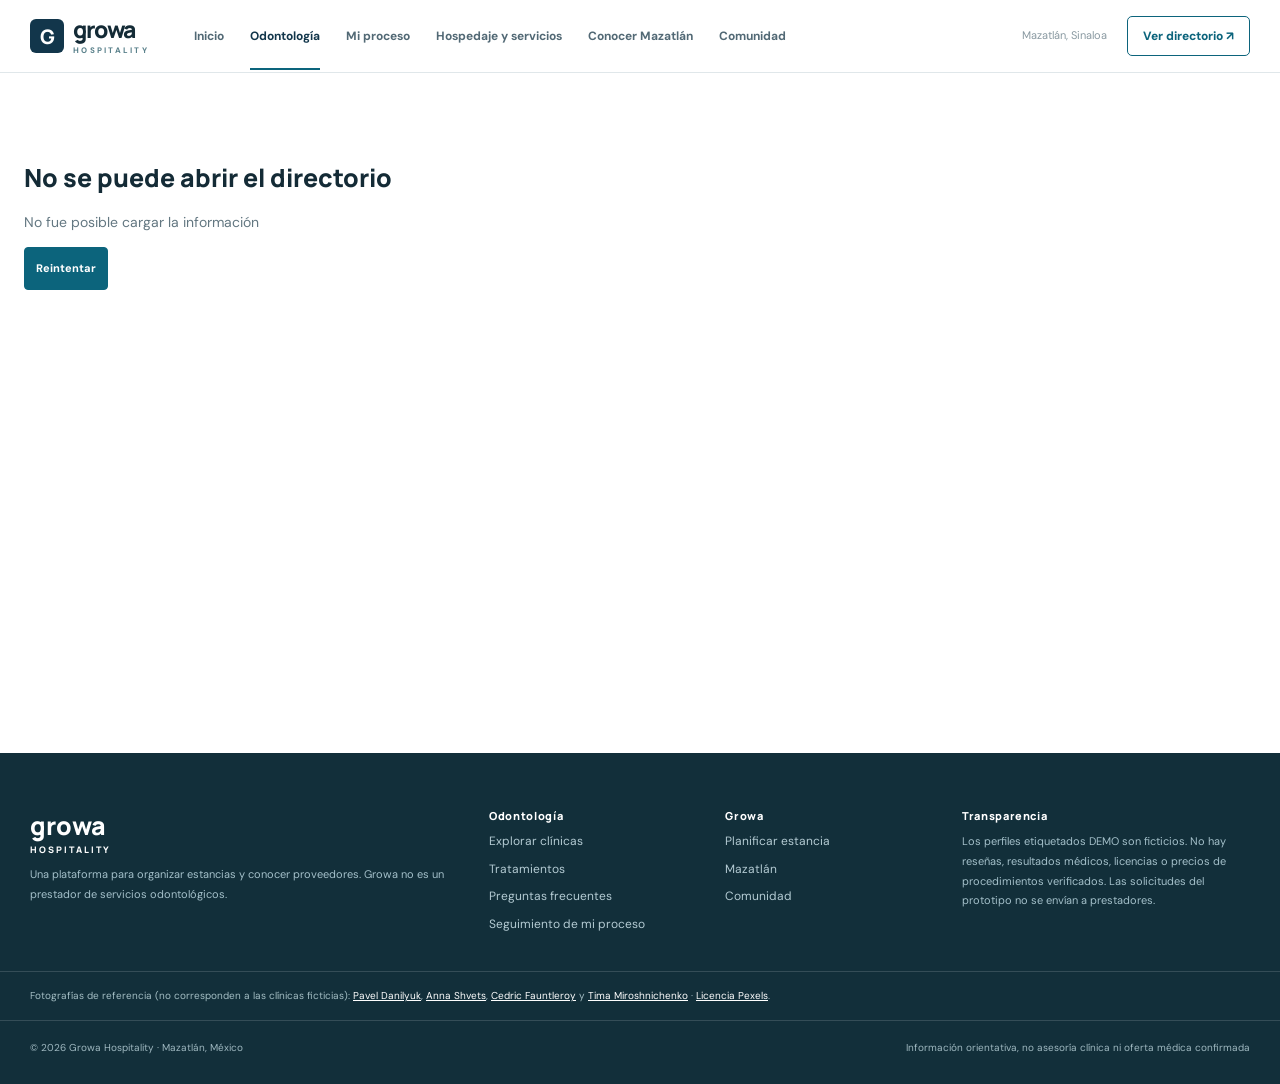
==== commit e90f5119: "feat: link Growa Journey to application routes, navigation and case workspace" ====
--- a/static/dental.html
+++ b/static/dental.html
@@ -18,15 +18,15 @@
 <header class="global-header">
  <div class="global-row">
   <a class="logo" href="/" aria-label="Growa Hospitality, inicio"><span class="logo-mark">G</span><span class="logo-type">growa<small>HOSPITALITY</small></span></a>
-  <nav class="global-nav" aria-label="Navegación"><a href="/">Inicio</a><a href="/odontologia" aria-current="page">Odontología</a><a href="/explorar">Hospedaje y servicios</a><a href="/mazatlan">Conocer Mazatlán</a><a href="/comunidad">Comunidad</a></nav>
+  <nav class="global-nav" aria-label="Navegación"><a href="/">Inicio</a><a href="/odontologia" aria-current="page">Odontología</a><a href="/mi-proceso">Mi proceso</a><a href="/explorar">Hospedaje y servicios</a><a href="/mazatlan">Conocer Mazatlán</a><a href="/comunidad">Comunidad</a></nav>
   <div class="header-right"><span class="place-indicator">Mazatlán, Sinaloa</span><a class="header-action" href="/odontologia#clinicas">Ver directorio <span aria-hidden="true">↗</span></a><button type="button" id="mobile-nav-toggle" class="mobile-toggle" aria-expanded="false" aria-controls="mobile-nav" aria-label="Abrir menú">☰</button></div>
  </div>
- <nav class="mobile-nav" id="mobile-nav" aria-label="Navegación móvil" hidden><a href="/">Inicio</a><a href="/odontologia">Odontología</a><a href="/explorar">Todos los servicios</a><a href="/mazatlan">Descubre Mazatlán</a><a href="/comunidad">Comunidad</a></nav>
+ <nav class="mobile-nav" id="mobile-nav" aria-label="Navegación móvil" hidden><a href="/">Inicio</a><a href="/odontologia">Odontología</a><a href="/mi-proceso">Mi proceso</a><a href="/explorar">Todos los servicios</a><a href="/mazatlan">Descubre Mazatlán</a><a href="/comunidad">Comunidad</a></nav>
 </header>
 <main id="main" tabindex="-1"><div class="page-loading">Cargando opciones de odontología…</div></main>
 <footer class="footer"><div class="footer-grid">
  <div class="footer-about"><a href="/" class="footer-brand">growa <small>HOSPITALITY</small></a><p>Una plataforma para organizar estancias y conocer proveedores. Growa no es un prestador de servicios odontológicos.</p></div>
- <div><strong>Odontología</strong><a href="/odontologia">Explorar clínicas</a><a href="/odontologia#tratamientos">Tratamientos</a><a href="/odontologia#preguntas">Preguntas frecuentes</a></div>
+ <div><strong>Odontología</strong><a href="/odontologia">Explorar clínicas</a><a href="/odontologia#tratamientos">Tratamientos</a><a href="/odontologia#preguntas">Preguntas frecuentes</a><a href="/mi-proceso">Seguimiento de mi proceso</a></div>
  <div><strong>Growa</strong><a href="/planificar">Planificar estancia</a><a href="/mazatlan">Mazatlán</a><a href="/comunidad">Comunidad</a></div>
  <div><strong>Transparencia</strong><p>Los perfiles etiquetados DEMO son ficticios. No hay reseñas, resultados médicos, licencias o precios de procedimientos verificados. Las solicitudes del prototipo no se envían a prestadores.</p></div>
  </div><div class="photo-licence">Fotografías de referencia (no corresponden a las clínicas ficticias): <a href="https://www.pexels.com/photo/patient-talking-to-a-receptionist-at-a-dental-clinic-6809664/" target="_blank" rel="noopener noreferrer">Pavel Danilyuk</a>, <a href="https://www.pexels.com/photo/woman-sitting-on-dental-chair-3845842/" target="_blank" rel="noopener noreferrer">Anna Shvets</a>, <a href="https://www.pexels.com/photo/a-dental-chair-in-a-clinic-4269265/" target="_blank" rel="noopener noreferrer">Cedric Fauntleroy</a> y <a href="https://www.pexels.com/photo/dentist-sitting-on-a-dental-chair-5355862/" target="_blank" rel="noopener noreferrer">Tima Miroshnichenko</a> · <a href="https://www.pexels.com/license/" target="_blank" rel="noopener noreferrer">Licencia Pexels</a>.</div>
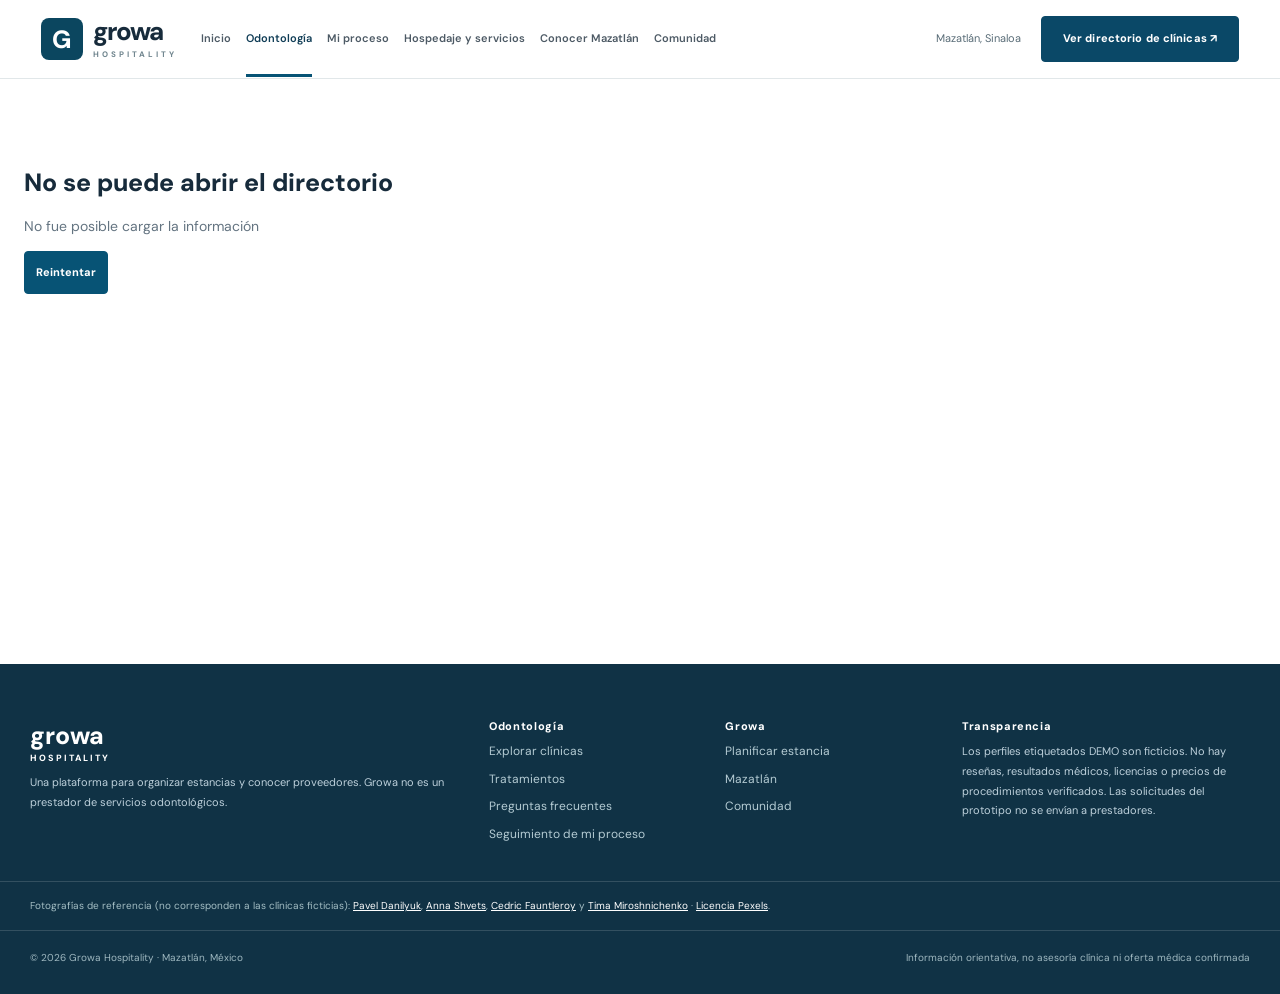
==== commit 834da8f9: "feat(dental): serve implemented premium dentistry experience on existing /odontologia route" ====
--- a/static/dental.html
+++ b/static/dental.html
@@ -2,16 +2,17 @@
 <html lang="es">
 <head>
 <meta charset="utf-8"><meta name="viewport" content="width=device-width, initial-scale=1">
-<meta name="theme-color" content="#12364b">
+<meta name="theme-color" content="#ffffff">
 <meta name="description" content="Explora odontología en Mazatlán. Compara información declarada, revisa opciones de tratamiento y prepara tu visita con Growa.">
 <title>Odontología en Mazatlán | Growa Hospitality</title>
 <link rel="preconnect" href="https://fonts.googleapis.com">
 <link rel="preconnect" href="https://fonts.gstatic.com" crossorigin>
-<link href="https://fonts.googleapis.com/css2?family=DM+Sans:wght@400;500;600;700&family=Manrope:wght@400;500;600;700;800&display=swap" rel="stylesheet">
+<link href="https://fonts.googleapis.com/css2?family=DM+Sans:wght@400;500;600;700;800&family=Newsreader:opsz,wght@6..72,400;6..72,500;6..72,600&display=swap" rel="stylesheet">
 <link rel="preconnect" href="https://images.pexels.com" crossorigin>
 <link rel="stylesheet" href="/static/dental.css">
+<link rel="stylesheet" href="/static/dental-premium.css?v=1">
 <script src="/static/dental-photos.js" defer></script>
-<script src="/static/dental.js" defer></script>
+<script src="/static/dental.js?v=2" defer></script>
 </head>
 <body>
 <a class="skip" href="#main">Saltar al contenido</a>
@@ -19,7 +20,7 @@
  <div class="global-row">
   <a class="logo" href="/" aria-label="Growa Hospitality, inicio"><span class="logo-mark">G</span><span class="logo-type">growa<small>HOSPITALITY</small></span></a>
   <nav class="global-nav" aria-label="Navegación"><a href="/">Inicio</a><a href="/odontologia" aria-current="page">Odontología</a><a href="/mi-proceso">Mi proceso</a><a href="/explorar">Hospedaje y servicios</a><a href="/mazatlan">Conocer Mazatlán</a><a href="/comunidad">Comunidad</a></nav>
-  <div class="header-right"><span class="place-indicator">Mazatlán, Sinaloa</span><a class="header-action" href="/odontologia#clinicas">Ver directorio <span aria-hidden="true">↗</span></a><button type="button" id="mobile-nav-toggle" class="mobile-toggle" aria-expanded="false" aria-controls="mobile-nav" aria-label="Abrir menú">☰</button></div>
+  <div class="header-right"><span class="place-indicator">Mazatlán, Sinaloa</span><a class="header-action" href="/odontologia#clinicas">Ver directorio de clínicas <span aria-hidden="true">↗</span></a><button type="button" id="mobile-nav-toggle" class="mobile-toggle" aria-expanded="false" aria-controls="mobile-nav" aria-label="Abrir menú">☰</button></div>
  </div>
  <nav class="mobile-nav" id="mobile-nav" aria-label="Navegación móvil" hidden><a href="/">Inicio</a><a href="/odontologia">Odontología</a><a href="/mi-proceso">Mi proceso</a><a href="/explorar">Todos los servicios</a><a href="/mazatlan">Descubre Mazatlán</a><a href="/comunidad">Comunidad</a></nav>
 </header>
--- a/static/dental-premium.css
+++ b/static/dental-premium.css
@@ -0,0 +1,307 @@
+/* Growa Dentistry — editorial, accessible, provider-driven marketplace.
+   Loads AFTER dental.css; retains API interactions, quotation drawer and profile routes.
+   No decorative fake metrics, fake verification, or fabricated appointment availability. */
+:root{
+ --ink:#172b3b;--navy:#103d56;--blue:#075375;--blue-hover:#063e5c;
+ --muted:#647481;--quiet:#87939b;--line:#dce3e7;--bg:#f7f9fa;
+ --paper:#fff;--aqua:#eef4f7;--green:#2f705c;
+ --title:"DM Sans",system-ui,sans-serif;--body:"DM Sans",system-ui,sans-serif;
+ --editorial:"Newsreader",Georgia,"Times New Roman",serif;
+}
+html{scroll-padding-top:92px}
+body{color:var(--ink);background:#fff;font-family:var(--body)}
+.global-header{border-bottom:1px solid #e1e7e9;background:#fff;box-shadow:none}
+.global-row{max-width:1550px;min-height:78px;padding-inline:clamp(22px,3.2vw,60px);gap:clamp(26px,3vw,55px)}
+.logo{gap:10px}
+.logo-mark{width:42px;height:42px;border-radius:8px;background:#0b465f;font-size:25px;font-weight:800}
+.logo-type{font:800 26px/1.05 var(--body);letter-spacing:-1.5px}
+.logo-type small{font:800 8px/1.2 var(--body);letter-spacing:3px;margin-top:5px;color:#71868f}
+.global-nav{gap:clamp(14px,2.3vw,33px)}
+.global-nav a{font-size:12px;font-weight:600;padding:29px 0 26px;color:#4d5a65;border-bottom:3px solid transparent}
+.global-nav a[aria-current],.global-nav a:hover{color:var(--navy);border-color:var(--blue)}
+.header-right{gap:20px}
+.place-indicator{font-size:11px;color:#596c77}
+.header-action{border:1px solid #0a4867;background:#0a4867;color:#fff;font-size:11px;padding:13px 21px;border-radius:4px;letter-spacing:.01em}
+.header-action:hover{background:#073d56;color:#fff}
+.mobile-toggle{border-color:#d9e3e7;border-radius:3px}
+#main.is-directory{max-width:none;padding:0;margin:0 auto;min-height:60vh}
+.dental-home{width:100%;overflow:clip}
+.dental-hero{min-height:475px;position:relative;isolation:isolate;display:flex;align-items:center;background:#f7fafb;overflow:hidden}
+.dental-hero-media{position:absolute;inset:0 0 0 39%;z-index:-3}
+.dental-hero-media img{width:100%;height:100%;object-fit:cover;object-position:50% 54%;filter:saturate(.84) contrast(1.01)}
+.dental-hero-shade{position:absolute;inset:0;z-index:-2;background:linear-gradient(90deg,#fff 0%,#fff 32%,#fffffff7 43%,#ffffffe5 53%,#ffffff66 69%,#ffffff0d 100%)}
+.dental-hero-content{max-width:1550px;width:100%;margin:0 auto;padding:64px clamp(22px,4.1vw,70px) 66px;position:relative}
+.dental-hero-content>*{max-width:650px}
+.dental-hero-eyebrow{margin:0;color:#154d67;font-size:10px;font-weight:800;letter-spacing:2.55px}
+.dental-hero h1{font:500 clamp(47px,4.1vw,66px)/1.045 var(--editorial);letter-spacing:-1.25px;color:#162a39;margin:27px 0 20px;max-width:655px}
+.dental-hero h1 em{font-style:normal;color:#365b72}
+.dental-hero-content>p:not(.dental-hero-eyebrow){font-size:14px;line-height:1.9;color:#586773;max-width:540px}
+.dental-hero-links{display:flex;align-items:center;gap:30px;margin-top:29px;flex-wrap:wrap}
+.dental-hero-cta{display:inline-flex;gap:35px;align-items:center;justify-content:space-between;background:#0b4968;color:#fff;padding:14px 19px;font-size:12px;font-weight:750;min-height:47px;transition:background .2s}
+.dental-hero-cta:hover{background:#0b3b56;color:#fff}
+.dental-hero-cta span{font-size:17px}
+.dental-hero-secondary{font-size:12px;font-weight:700;border-bottom:1px solid #8b9daa;padding-bottom:7px;display:inline-flex;align-items:center;gap:14px;color:#214a61}
+.dental-hero-secondary:hover{color:#0b6d90}
+.dental-hero-caption{display:block;margin-top:43px;font-size:9px;letter-spacing:.65px;font-weight:600;color:#83909a;line-height:1.7}
+.dental-hero-photo-caption{position:absolute;right:22px;bottom:14px;background:#ffffffd9;padding:5px 8px;color:#57707f;font-size:9px}
+.dental-home .procedures{max-width:1550px;margin:0 auto;padding:29px clamp(22px,4.1vw,70px) 28px;border-bottom:1px solid #e0e6e9}
+.procedure-header{display:flex;justify-content:space-between;gap:30px;align-items:center;margin-bottom:15px}
+.procedure-header>span{font-weight:800;font-size:10px;letter-spacing:1.85px;color:#1e516b}
+.procedure-header>p{color:#7b8994;font-size:10px;margin:0;line-height:1.5}
+.procedure-row{display:flex;gap:0;flex-wrap:nowrap;overflow-x:auto;scrollbar-width:thin;border-bottom:1px solid #dce4e7}
+.dental-home .procedure-item{
+ display:flex;align-items:center;justify-content:center;gap:11px;min-width:max-content;flex:1 0 auto;
+ background:transparent;border:0;border-bottom:3px solid transparent;border-radius:0;
+ color:#425463;min-height:78px;padding:18px clamp(10px,1.4vw,23px);
+ text-align:center;font-size:12px;font-weight:650;line-height:1.4;transition:background .2s,color .2s,border-color .2s
+}
+.dental-home .procedure-item>span{color:inherit}
+.dental-home .procedure-item:hover{background:#f3f7f9;color:#104c68}
+.dental-home .procedure-item.active{color:#095273;border-bottom-color:#095273;background:#eef4f7}
+.procedure-icon{display:inline-flex;align-items:center;justify-content:center;color:#2f586b;width:23px;height:25px;flex:none}
+.procedure-icon svg{display:block}
+.treatment-select-mobile{display:none}
+.dental-home .procedure-disclosure{margin-top:22px;border-left:3px solid #115677;background:#f2f6f8;display:flex;align-items:center;justify-content:space-between;gap:24px;padding:18px 23px;border-radius:0}
+.dental-home .procedure-disclosure[hidden]{display:none!important}
+.procedure-disclosure>div{display:flex;flex-direction:column;gap:5px;min-width:200px}
+.procedure-disclosure-prefix{font-size:9px;color:#6b8290;letter-spacing:1.15px;font-weight:800}
+.dental-home .procedure-disclosure strong{white-space:normal;font-size:17px;line-height:1.2;color:#19394b}
+.dental-home .procedure-disclosure p{flex:1;color:#60727f;line-height:1.65;font-size:12px;margin:0;min-width:190px}
+.dental-home .procedure-disclosure button{font-size:11px;white-space:nowrap;padding:6px 0;border:0;border-bottom:1px solid #b1c3cb;background:transparent;color:#0a5171;font-weight:750}
+.dental-home .procedure-disclosure button:hover{color:#08394f;border-color:#08394f}
+.dental-home .market-results{max-width:1550px;margin:0 auto;padding:67px clamp(22px,4.1vw,70px) 0}
+.directory-heading{display:flex;align-items:end;justify-content:space-between;gap:30px;padding-bottom:31px}
+.directory-eyebrow{font-size:10px;font-weight:800;letter-spacing:1.75px;color:#296079;margin:0 0 14px}
+.directory-heading h2{font:500 clamp(37px,3.5vw,51px)/1.07 var(--editorial);color:#192e3b;letter-spacing:-1px;margin:0 0 12px}
+.directory-heading h2 em{font-style:normal;color:#476578}
+.directory-heading>div>p:last-child{font-size:12px;color:#7b8992;margin:0}
+.directory-heading-action>a{display:inline-flex;gap:24px;white-space:nowrap;border-bottom:1px solid #95a7af;padding:0 0 10px;color:#16526b;font-size:11px;font-weight:800}
+.directory-heading-action a span{font-size:17px;font-weight:400}
+.dental-home .market-layout{grid-template-columns:235px minmax(0,1fr);gap:clamp(34px,4vw,62px);align-items:start;border-top:1px solid #dce4e8;padding-top:29px}
+.dental-home .filter-sidebar{position:sticky;top:112px;border:0;border-radius:0;background:transparent;padding:0 13px 10px 0}
+.dental-home .filter-title{border:0;padding:6px 0 20px;align-items:center}
+.dental-home .filter-title h2{font:750 16px/1.3 var(--title);letter-spacing:-.45px}
+.dental-home .filter-title button{color:#235972;font-size:11px}
+.dental-home .filter-group{padding:22px 0 25px;border-bottom:1px solid #dde6ea;gap:13px}
+.dental-home .filter-group>label:not(.filter-check),.dental-home .filter-label{font-size:12px;font-weight:750;color:#2d3d49}
+.dental-home .filter-group select{padding:12px 13px;border:1px solid #d7e1e5;background:white;border-radius:3px;color:#394e5a;font-size:12px;min-height:44px}
+.dental-home .filter-check{font-size:12px;color:#536776;gap:11px}
+.dental-home .filter-check input{width:17px;height:17px;accent-color:#0d5576}
+.dental-home .sidebar-explain{font-size:11px;line-height:1.8;color:#84939d;padding:20px 0}
+.dental-home .sidebar-link{border-top:1px solid #dce5ea;padding:17px 0;font-size:11px;font-weight:800}
+.dental-home .results-area{min-width:0}
+.dental-home .results-bar{padding:0 0 16px;align-items:center;border-bottom:0}
+.dental-home .results-bar h2{font:700 20px/1.2 var(--title);letter-spacing:-.65px;margin:0 0 7px;color:#233746}
+.dental-home .results-bar p{font-size:11px;color:#8a969d;line-height:1.3}
+.dental-home .results-tools{gap:12px}
+.dental-home .results-tools label{font-size:11px;color:#74828d}
+.dental-home .results-tools select{background:#fff;border:1px solid #d5e0e5;padding:9px 31px 9px 12px;min-width:166px;border-radius:3px}
+.dental-home .mobile-filter{border:1px solid #d3e1e6;background:white;color:#134c67}
+.dental-home .search-panel{margin-top:4px;padding:0 0 10px 0;display:flex;align-items:center;gap:14px;background:transparent;border-bottom:1px solid #d9e4e8;border-radius:0}
+.visually-hidden{position:absolute!important;width:1px!important;height:1px!important;padding:0!important;margin:-1px!important;overflow:hidden!important;clip:rect(0,0,0,0)!important;white-space:nowrap!important;border:0!important}
+.dental-home .search-icon{font-family:Georgia,serif;font-size:27px;font-weight:500;color:#6c8999;line-height:1}
+.dental-home .search-panel input{display:block;flex:1;min-width:0;min-height:41px;padding:7px 0;border:0;border-radius:0;background:transparent;outline:0;color:#1b3544;font-size:13px}
+.dental-home .search-panel input::placeholder{color:#8c9ba5}
+.dental-home .search-panel input:focus{outline:0}
+.dental-home .search-panel:focus-within{border-bottom-color:#0b5e83}
+.dental-home .search-button{border:0;background:transparent;color:#0c4f6e;padding:11px 1px;font-weight:750;font-size:12px;height:auto;display:flex;align-items:center;gap:15px}
+.dental-home .search-button:hover{background:transparent;color:#082f45}
+.dental-home .active-filters{padding-top:15px}
+.dental-home .active-filters span{background:#edf3f6;border:1px solid #e0e9ed;border-radius:2px;color:#225570;font-size:10px;padding:6px 9px}
+.dental-home .result-list{display:block;padding:7px 0 0}
+.dental-home .result{
+ display:grid;grid-template-columns:minmax(215px,30%) minmax(190px,1fr) minmax(176px,24%);
+ align-items:stretch;gap:clamp(14px,2vw,29px);
+ margin:0;padding:26px 0;min-height:230px;background:white;border:0;border-bottom:1px solid #dee5e8;
+ border-radius:0;box-shadow:none;transition:none
+}
+.dental-home .result:hover{border-color:#d2dce2;box-shadow:none}
+.dental-home .result-cover{height:222px;min-height:222px;position:relative;border-radius:5px;background:#e8eff2;overflow:hidden}
+.dental-home .result-cover>a{height:100%;min-height:222px}
+.dental-home .result-cover img{height:100%;min-height:222px;width:100%;object-fit:cover;object-position:center 52%;filter:saturate(.8);transition:transform .35s ease}
+.dental-home .result:hover .result-cover img{transform:scale(1.02)}
+.dental-home .cover-tag{top:12px;left:12px;font-size:9px;letter-spacing:.3px;font-weight:750;border-radius:2px;padding:6px 9px;background:#0d3f59de;color:white}
+.dental-home .image-source{font-size:8px;padding:4px 8px;background:#15394aad;color:#e8f0f2}
+.dental-home .result-body{padding:4px 0 4px;min-width:0}
+.dental-home .result-overline{font-size:10px;letter-spacing:.2px;gap:9px;color:#788997}
+.dental-home .label{padding:4px 6px;border-radius:2px;font-size:8px;font-weight:750;letter-spacing:.5px}
+.dental-home .label-demo{background:#f0f2f3;color:#637581}
+.dental-home .label-verified{background:#eaf4ef;color:#287257}
+.dental-home .label-pending{background:#f1f3f6;color:#77808a}
+.dental-home .result h3{font:500 clamp(26px,2.4vw,34px)/1.02 var(--editorial);letter-spacing:-.7px;margin:18px 0 9px}
+.dental-home .result h3 a{color:#182b3a}
+.dental-home .result h3 a:hover{color:#0b5579}
+.dental-home .result-description{font-size:12px;color:#657582;line-height:1.7;margin:0 0 16px;-webkit-line-clamp:2;max-width:530px}
+.dental-home .result-attributes{display:flex;gap:14px 21px;flex-wrap:wrap;margin:0 0 14px}
+.dental-home .result-attributes span{font-size:11px;color:#495d6b;line-height:1.4;display:flex;flex-direction:column;gap:3px}
+.dental-home .result-attributes b{font-size:9px;color:#84939d;letter-spacing:.25px;font-weight:750}
+.dental-home .result-foot{display:flex;align-items:center;gap:14px;justify-content:space-between;margin-top:auto;border-top:1px solid #e8edf0;padding-top:13px}
+.dental-home .compare-choice{font-size:10px;color:#697985;gap:7px;font-weight:600}
+.dental-home .result-foot>a{font-size:11px;color:#155875;font-weight:800;white-space:nowrap}
+.dental-home .result-action{border-left:1px solid #dde6e9;background:transparent;padding:7px 0 4px 20px;display:flex;flex-direction:column;gap:0;align-items:stretch}
+.dental-home .result-action-kicker{color:#8b97a0;font-size:10px;line-height:1.5}
+.dental-home .result-price{font:700 clamp(18px,1.8vw,25px)/1.13 var(--body);letter-spacing:-.7px;color:#1c3444;margin:12px 0 5px}
+.dental-home .result-action small{color:#8e9aa3;font-size:9px;line-height:1.65}
+.dental-home .result-action-bottom{margin-top:auto;display:flex;flex-direction:column;gap:10px}
+.dental-home .action-primary{border-radius:3px;background:#0a4868;border-color:#0a4868;color:#fff;font-size:11px;justify-content:space-between;gap:11px;padding:12px 13px;font-weight:750;width:100%}
+.dental-home .action-primary span{font-size:15px}
+.dental-home .action-primary:hover{background:#073b56;color:#fff}
+.dental-home .action-secondary{border:0;border-bottom:1px solid #b1c4cf;color:#0a5476;background:white;border-radius:0;font-size:11px;justify-content:space-between;padding:6px 0 7px;display:inline-flex;text-align:left;font-weight:750}
+.dental-home .action-secondary:hover{background:none;border-color:#0b5275}
+.dental-home .listing-footer{padding:21px 0 0;color:#84929c;font-size:11px;line-height:1.8}
+.dental-home .no-results{padding:40px 24px;border:1px solid #dce6ea;background:#fafcfc}
+.dental-home .comparison-section{border-top:1px solid #b5cbd5;margin-top:40px}
+.dental-home .information{max-width:1420px;margin:120px auto 0;padding:51px 20px 30px;display:grid;grid-template-columns:minmax(260px,.7fr) minmax(0,1.4fr);gap:70px;border-top:1px solid #dae3e7}
+.dental-home .information h2{font:500 clamp(32px,3vw,45px)/1.11 var(--editorial);letter-spacing:-.75px;max-width:420px;margin-top:15px;color:#1c3342}
+.dental-home .information-grid{gap:24px}
+.dental-home .information-grid article{border-top:1px solid #becfd7;padding-top:15px}
+.dental-home .information-grid strong{color:#1c5e7b;font-size:10px;letter-spacing:.4px;font-weight:800}
+.dental-home .information-grid h3{font-size:14px;color:#263c4a;font-weight:750;margin:17px 0 9px}
+.dental-home .information-grid p{font-size:12px;line-height:1.85;color:#6e7f8b}
+.dental-home .faq-section{max-width:1120px;margin:76px auto 110px;border-top:1px solid #dbe5e9;padding-top:31px}
+.dental-home .faq-section .minor-heading h2{font:500 34px/1.1 var(--editorial)}
+.dental-home .faq-section details{padding:20px 0;border-bottom:1px solid #e1e7eb}
+.dental-home .faq-section summary{font-size:13px;color:#294251;font-weight:700}
+.dental-home .faq-section p{max-width:770px}
+.profile-head h1{font:500 clamp(40px,4vw,57px)/1.08 var(--editorial);letter-spacing:-1px}
+.profile-nav a{font-weight:700}
+.profile-section h2{font:500 30px/1.12 var(--editorial)}
+.profile-contact{border-radius:3px;border-color:#dce5e9;box-shadow:none}
+.profile-contact .action-primary,.profile-contact .action-secondary{border-radius:3px}
+.profile-gallery,.gallery-item{border-radius:3px}
+.profile-contact .consult-price strong{font-size:27px}
+.quote-panel{box-shadow:-12px 0 40px #102a3f18}
+.quote-panel h2{font:500 35px/1.1 var(--editorial)}
+.footer{margin-top:0;background:#103245}
+.footer-grid{max-width:1530px}
+.footer-grid p{color:#bdd0db}
+.footer-line,.photo-licence{max-width:1530px}
+@media(max-width:1310px){
+ .global-row{gap:24px}
+ .global-nav{gap:15px}
+ .global-nav a{font-size:11px}
+ .dental-home .market-layout{grid-template-columns:212px minmax(0,1fr);gap:28px}
+ .dental-home .result{grid-template-columns:minmax(170px,29%) minmax(172px,1fr) minmax(160px,23%);gap:16px}
+ .dental-home .result-action{padding-left:15px}
+ .dental-home .result h3{font-size:28px}
+ .dental-home .result-attributes{gap:10px}
+ .dental-home .result-attributes span{font-size:10px}
+}
+@media(max-width:1110px){
+ .global-row{gap:20px}
+ .header-right{gap:13px}
+ .dental-hero{min-height:410px}
+ .dental-hero-content{padding:55px 28px}
+ .dental-hero h1{max-width:590px}
+ .dental-home .market-results{padding:55px 25px 0}
+ .dental-home .procedures{padding-inline:25px}
+ .dental-home .market-layout{grid-template-columns:190px minmax(0,1fr);gap:25px}
+ .dental-home .result{grid-template-columns:minmax(185px,31%) minmax(185px,1fr);gap:16px;padding:22px 0}
+ .dental-home .result-cover{height:225px;min-height:225px;grid-row:1/3}
+ .dental-home .result-cover>a,.dental-home .result-cover img{min-height:225px}
+ .dental-home .result-body{grid-column:2}
+ .dental-home .result-action{grid-column:2;grid-row:2;border-left:0;border-top:1px solid #e5ecef;padding:12px 0 0;display:grid;grid-template-columns:1fr auto;gap:2px 14px}
+ .dental-home .result-action-kicker{grid-column:1}
+ .dental-home .result-price{grid-column:1;margin:3px 0}
+ .dental-home .result-action small{grid-column:1}
+ .dental-home .result-action-bottom{grid-column:2;grid-row:1/4;margin:0;align-self:center;min-width:160px}
+ .dental-home .result-action-bottom .action-secondary{display:none}
+ .dental-home .result-attributes{display:none}
+ .dental-home .result-foot{margin-top:auto}
+}
+@media(max-width:980px){
+ .global-row{min-height:67px}
+ .global-nav{display:none}
+ .mobile-toggle{display:grid}
+ .dental-hero-media{inset:0 0 0 35%}
+ .dental-hero h1{font-size:clamp(45px,5.5vw,60px);max-width:550px}
+ .dental-home .market-layout{grid-template-columns:190px minmax(0,1fr)}
+ .dental-home .filter-sidebar{top:88px}
+ .dental-home .information{grid-template-columns:1fr;gap:25px;padding-inline:32px}
+ .dental-home .faq-section{margin-inline:32px}
+ .dental-home .result{grid-template-columns:35% minmax(0,1fr)}
+ .dental-home .result-cover{grid-row:1/3}
+}
+@media(max-width:740px){
+ #main.is-directory{padding:0}
+ .global-row{min-height:64px;padding-inline:18px}
+ .logo-mark{width:36px;height:36px;font-size:22px}
+ .logo-type{font-size:23px}
+ .logo-type small{font-size:7px}
+ .header-right .header-action{display:none}
+ .dental-hero{min-height:0;display:block}
+ .dental-hero-media{inset:0 0 auto;position:relative;height:270px;z-index:auto}
+ .dental-hero-media img{width:100%;height:100%;object-fit:cover;object-position:center 45%}
+ .dental-hero-shade{display:none}
+ .dental-hero-content{padding:33px 19px 31px;background:#fff}
+ .dental-hero h1{font-size:clamp(43px,8.1vw,57px);line-height:1.07;margin:19px 0 18px;max-width:640px}
+ .dental-hero-content>p:not(.dental-hero-eyebrow){font-size:13px}
+ .dental-hero-links{gap:18px;margin-top:24px}
+ .dental-hero-caption{margin-top:26px;font-size:8px}
+ .dental-hero-photo-caption{top:247px;right:12px;bottom:auto;font-size:8px}
+ .dental-home .procedures{padding:26px 19px 22px}
+ .procedure-header{align-items:start;display:block;margin-bottom:12px}
+ .procedure-header>p{font-size:10px;margin-top:5px}
+ .dental-home .procedure-row{display:none}
+ .treatment-select-mobile{display:grid;gap:9px}
+ .treatment-select-mobile label{font-size:11px;font-weight:750;color:#3d5667}
+ .treatment-select-mobile select{background:#fff;border:1px solid #cedbe2;min-height:45px;padding:11px 14px;color:#234456;font-size:12px;border-radius:3px}
+ .dental-home .procedure-disclosure{align-items:start;display:grid;gap:11px;margin-top:18px;padding:17px}
+ .procedure-disclosure>div{min-width:0}
+ .dental-home .procedure-disclosure p{min-width:0;font-size:11px}
+ .dental-home .procedure-disclosure button{justify-self:start}
+ .dental-home .market-results{margin:0;padding:53px 19px 0}
+ .directory-heading{align-items:start;padding-bottom:24px}
+ .directory-heading h2{font-size:clamp(37px,7.5vw,48px)}
+ .directory-heading>div>p:last-child{font-size:11px;line-height:1.7}
+ .directory-heading-action{display:none}
+ .dental-home .market-layout{display:grid;grid-template-columns:1fr;gap:16px;padding-top:21px}
+ .dental-home .filter-sidebar{display:none;position:static;border:1px solid #e2e9ed;padding:18px;margin-bottom:12px}
+ .dental-home .filter-sidebar.open{display:block}
+ .dental-home .results-area{grid-row:1}
+ .dental-home .results-bar{align-items:start}
+ .dental-home .results-bar h2{font-size:18px}
+ .dental-home .results-tools{gap:8px}
+ .dental-home .mobile-filter{display:inline-flex;font-size:11px;padding:8px 10px}
+ .dental-home .results-tools label{display:none}
+ .dental-home .results-tools select{min-width:0;max-width:135px;width:120px;padding:8px 15px 8px 7px;font-size:10px}
+ .dental-home .search-panel{margin-top:7px;padding:0 0 8px;gap:9px;display:flex}
+ .dental-home .search-panel input{height:40px;min-height:40px;min-width:0;width:100%;font-size:12px}
+ .dental-home .search-button{width:auto;white-space:nowrap;font-size:11px;padding-inline:3px}
+ .dental-home .result{grid-template-columns:135px minmax(0,1fr);gap:13px;padding:21px 0;min-height:unset}
+ .dental-home .result-cover{height:auto;min-height:200px;grid-row:1/3}
+ .dental-home .result-cover>a,.dental-home .result-cover img{min-height:200px}
+ .dental-home .cover-tag{font-size:7px;padding:5px}
+ .dental-home .result-body{padding:0;grid-column:2}
+ .dental-home .result h3{font-size:25px;margin:10px 0}
+ .dental-home .result-overline{font-size:9px;line-height:1.4}
+ .dental-home .result-description{font-size:10px;-webkit-line-clamp:2;margin-bottom:10px}
+ .dental-home .result-foot{padding-top:9px;display:flex;gap:8px;flex-wrap:wrap}
+ .dental-home .result-foot>a{font-size:10px;padding:0}
+ .dental-home .result-action{grid-column:1/-1;grid-row:auto;display:grid;grid-template-columns:1fr auto;padding:13px 0 0;gap:2px 10px}
+ .dental-home .result-action-kicker{grid-column:1}
+ .dental-home .result-price{grid-column:1;font-size:19px;margin:0}
+ .dental-home .result-action small{grid-column:1;font-size:9px}
+ .dental-home .result-action-bottom{grid-column:2;grid-row:1/4;align-self:center;min-width:0;width:auto}
+ .dental-home .result-action .action-primary{font-size:10px;padding:11px;gap:9px;white-space:nowrap}
+ .dental-home .result-action-bottom .action-secondary{display:none}
+ .dental-home .listing-footer{font-size:10px}
+ .dental-home .information{margin-top:74px;padding:38px 19px 25px}
+ .dental-home .information h2{font-size:37px}
+ .dental-home .information-grid{grid-template-columns:1fr;gap:16px}
+ .dental-home .faq-section{margin:47px 19px 82px;padding-top:30px}
+ .dental-home .faq-section .minor-heading h2{font-size:32px}
+ .global-header .mobile-nav{padding:14px 20px}
+}
+@media(max-width:410px){
+ .dental-hero-media{height:230px}
+ .dental-hero-photo-caption{top:207px}
+ .dental-hero h1{font-size:43px}
+ .dental-home .result{grid-template-columns:115px minmax(0,1fr);gap:11px}
+ .dental-home .result h3{font-size:23px}
+ .dental-home .result-action .action-primary{font-size:10px;padding:10px 8px}
+ .dental-home .results-tools select{width:111px}
+}
+@media(prefers-reduced-motion:reduce){
+ .dental-home .result-cover img{transition:none}
+}
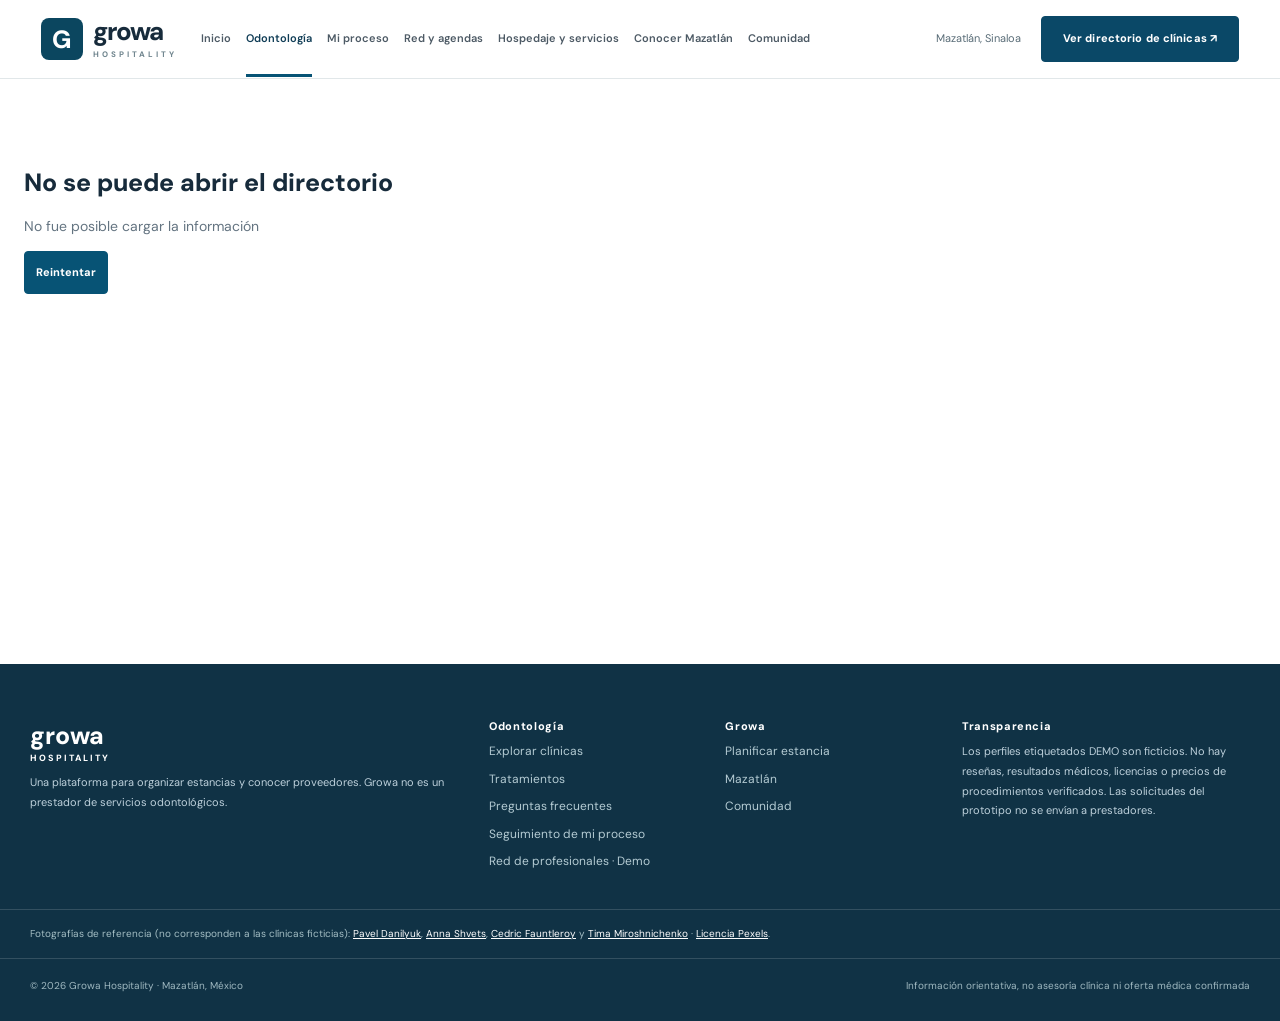
==== commit b967ce4a: "feat: integrate Neon medical network into existing site (static/dental.html)" ====
--- a/static/dental.html
+++ b/static/dental.html
@@ -10,16 +10,16 @@
 <link href="https://fonts.googleapis.com/css2?family=DM+Sans:wght@400;500;600;700;800&family=Newsreader:opsz,wght@6..72,400;6..72,500;6..72,600&display=swap" rel="stylesheet">
 <link rel="preconnect" href="https://images.pexels.com" crossorigin>
 <link rel="stylesheet" href="/static/dental.css">
-<link rel="stylesheet" href="/static/dental-premium.css?v=1">
+<link rel="stylesheet" href="/static/dental-premium.css?v=2">
 <script src="/static/dental-photos.js" defer></script>
-<script src="/static/dental.js?v=2" defer></script>
+<script src="/static/dental.js?v=3" defer></script>
 </head>
 <body>
 <a class="skip" href="#main">Saltar al contenido</a>
 <header class="global-header">
  <div class="global-row">
   <a class="logo" href="/" aria-label="Growa Hospitality, inicio"><span class="logo-mark">G</span><span class="logo-type">growa<small>HOSPITALITY</small></span></a>
-  <nav class="global-nav" aria-label="Navegación"><a href="/">Inicio</a><a href="/odontologia" aria-current="page">Odontología</a><a href="/mi-proceso">Mi proceso</a><a href="/explorar">Hospedaje y servicios</a><a href="/mazatlan">Conocer Mazatlán</a><a href="/comunidad">Comunidad</a></nav>
+  <nav class="global-nav" aria-label="Navegación"><a href="/">Inicio</a><a href="/odontologia" aria-current="page">Odontología</a><a href="/mi-proceso">Mi proceso</a><a href="/red-medica">Red y agendas</a><a href="/explorar">Hospedaje y servicios</a><a href="/mazatlan">Conocer Mazatlán</a><a href="/comunidad">Comunidad</a></nav>
   <div class="header-right"><span class="place-indicator">Mazatlán, Sinaloa</span><a class="header-action" href="/odontologia#clinicas">Ver directorio de clínicas <span aria-hidden="true">↗</span></a><button type="button" id="mobile-nav-toggle" class="mobile-toggle" aria-expanded="false" aria-controls="mobile-nav" aria-label="Abrir menú">☰</button></div>
  </div>
  <nav class="mobile-nav" id="mobile-nav" aria-label="Navegación móvil" hidden><a href="/">Inicio</a><a href="/odontologia">Odontología</a><a href="/mi-proceso">Mi proceso</a><a href="/explorar">Todos los servicios</a><a href="/mazatlan">Descubre Mazatlán</a><a href="/comunidad">Comunidad</a></nav>
@@ -27,7 +27,7 @@
 <main id="main" tabindex="-1"><div class="page-loading">Cargando opciones de odontología…</div></main>
 <footer class="footer"><div class="footer-grid">
  <div class="footer-about"><a href="/" class="footer-brand">growa <small>HOSPITALITY</small></a><p>Una plataforma para organizar estancias y conocer proveedores. Growa no es un prestador de servicios odontológicos.</p></div>
- <div><strong>Odontología</strong><a href="/odontologia">Explorar clínicas</a><a href="/odontologia#tratamientos">Tratamientos</a><a href="/odontologia#preguntas">Preguntas frecuentes</a><a href="/mi-proceso">Seguimiento de mi proceso</a></div>
+ <div><strong>Odontología</strong><a href="/odontologia">Explorar clínicas</a><a href="/odontologia#tratamientos">Tratamientos</a><a href="/odontologia#preguntas">Preguntas frecuentes</a><a href="/mi-proceso">Seguimiento de mi proceso</a><a href="/red-medica">Red de profesionales · Demo</a></div>
  <div><strong>Growa</strong><a href="/planificar">Planificar estancia</a><a href="/mazatlan">Mazatlán</a><a href="/comunidad">Comunidad</a></div>
  <div><strong>Transparencia</strong><p>Los perfiles etiquetados DEMO son ficticios. No hay reseñas, resultados médicos, licencias o precios de procedimientos verificados. Las solicitudes del prototipo no se envían a prestadores.</p></div>
  </div><div class="photo-licence">Fotografías de referencia (no corresponden a las clínicas ficticias): <a href="https://www.pexels.com/photo/patient-talking-to-a-receptionist-at-a-dental-clinic-6809664/" target="_blank" rel="noopener noreferrer">Pavel Danilyuk</a>, <a href="https://www.pexels.com/photo/woman-sitting-on-dental-chair-3845842/" target="_blank" rel="noopener noreferrer">Anna Shvets</a>, <a href="https://www.pexels.com/photo/a-dental-chair-in-a-clinic-4269265/" target="_blank" rel="noopener noreferrer">Cedric Fauntleroy</a> y <a href="https://www.pexels.com/photo/dentist-sitting-on-a-dental-chair-5355862/" target="_blank" rel="noopener noreferrer">Tima Miroshnichenko</a> · <a href="https://www.pexels.com/license/" target="_blank" rel="noopener noreferrer">Licencia Pexels</a>.</div>
--- a/static/dental-premium.css
+++ b/static/dental-premium.css
@@ -305,3 +305,20 @@
 @media(prefers-reduced-motion:reduce){
  .dental-home .result-cover img{transition:none}
 }
+
+/* Mobile filters: proper slide-over panel; never push results below the list. */
+.filters-backdrop,.filter-mobile-close{display:none}
+@media(max-width:740px){
+ .dental-home .filters-backdrop:not([hidden]){
+  display:block;position:fixed;inset:64px 0 0;width:100vw;height:calc(100dvh - 64px);
+  background:#122c3b88;border:0;z-index:79;padding:0
+ }
+ .dental-home .filter-sidebar.open{
+  display:block;position:fixed;inset:64px auto 0 0;width:min(360px,89vw);max-height:calc(100dvh - 64px);
+  overflow-y:auto;overscroll-behavior:contain;background:#fff;z-index:85;
+  padding:25px 24px 42px;margin:0;box-shadow:7px 0 28px #0e273720;border:0
+ }
+ .dental-home .filter-mobile-close{
+  display:block;font-size:27px;line-height:1;color:#193e52;background:transparent;border:0;padding:0 3px;font-weight:400
+ }
+}
